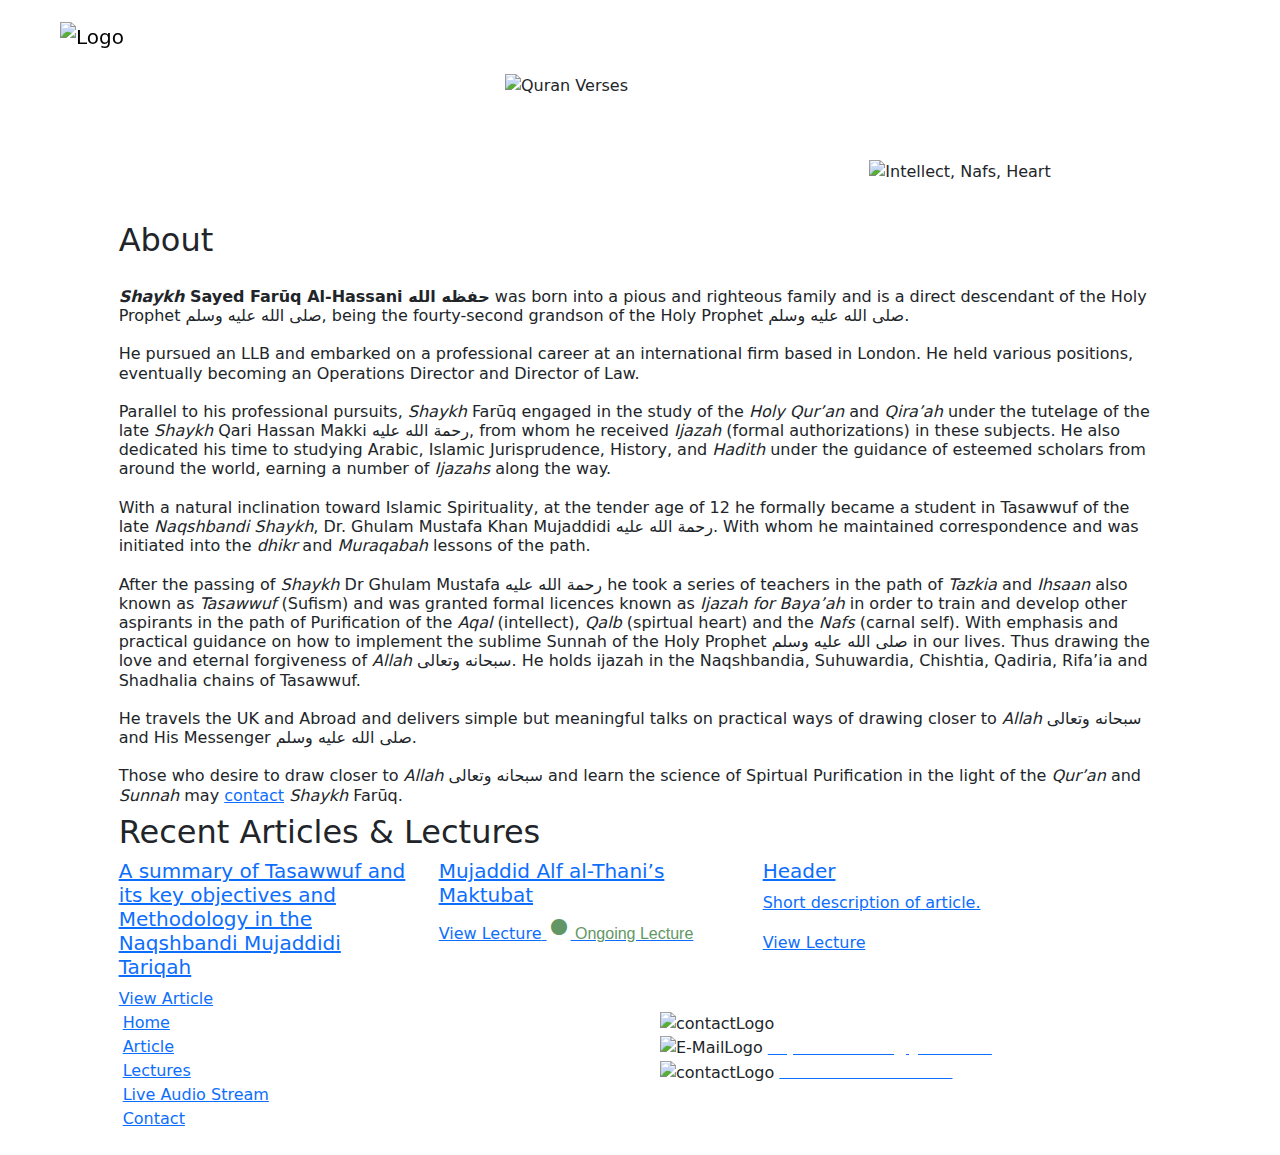
==== index.html @ ace927a0 "Update index.html" ====
<!DOCTYPE html>
<html>

<head>
    <title>Homepage - Tazkia-Iḥsān</title>

    <meta charset="UTF-8">
    <meta http-equiv="content-language" content="en">
    <meta type="description" content=""> <!--needs to be filled, after that fill in all subpages-->
    <meta type="Keywords" content="Tazkia-ihsan, majlis dhikr, Tazkia, jazb, waasul, Allah, surat of jazba, maqam, maqams of suluk, manazil,   suluk, purification of the heart, purification of the soul, Tasfia, islam, shaykh, sayed, shaykh sayed faruq al-hassani, islamic lectures, mujaddidAlfal-Thani’sMaktubat, maktub 287, maktub 62, nafs, qalb, aql, quran, sunnah, prophet muhammed, hadith, islamic articles, tasawwuf, Methodology in the naqshbandi tariqah, naqshbandi tariqah, general islamic talks, darul ihsan,  "> <!--needs to be filled-->
    <meta name="viewport" content="width=device-width, initial-scale=1, minimum-scale=1"> <!--Responsive-->

    <link rel="icon" href="Media/Logo.png" type="image/x-icon"> <!--icon-->
    <link rel="stylesheet" href="css/style.css">
    <link rel="stylesheet" href="css/index.css"> <!--CSS File-->

    <script src="js/index.js"></script> <!--JS File-->
    <!--Bootstrap CSS-->
    <link href="https://cdn.jsdelivr.net/npm/bootstrap@5.3.3/dist/css/bootstrap.min.css" rel="stylesheet"
        integrity="sha384-QWTKZyjpPEjISv5WaRU9OFeRpok6YctnYmDr5pNlyT2bRjXh0JMhjY6hW+ALEwIH" crossorigin="anonymous">

    <!--icons-->
    <link href="https://fonts.googleapis.com/icon?family=Material+Icons" rel="stylesheet">
    <link href='https://unpkg.com/css.gg@2.0.0/icons/css/home.css' rel='stylesheet'>
    <link href='https://unpkg.com/css.gg@2.0.0/icons/css/file-document.css' rel='stylesheet'>
    <link href='https://unpkg.com/css.gg@2.0.0/icons/css/tv.css' rel='stylesheet'>
    <link href='https://unpkg.com/css.gg@2.0.0/icons/css/phone.css' rel='stylesheet'>
    <link href='https://unpkg.com/css.gg@2.0.0/icons/css/album.css' rel='stylesheet'>
</head>

<body>
    <div class="wrapper">
        <!--Navbar-->
        <header>
            <nav class="navbar navbar-expand-lg Navig sticky-top">
                <div class="container-fluid">

                    <a class="navbar-brand d-flex align-items-center ms-md-5 ms-3" href="index.html">
                        <img src="Media/Logo.png" alt="Logo" class="Naviglogo">
                        <span class="fs-2 ms-2 NavHeader" style="color: white;">Tazkia-Iḥsān</span>
                    </a>

                    <button class="navbar-toggler" type="button" data-bs-toggle="collapse" data-bs-target="#navbarNav"
                        aria-controls="navbarNav" aria-expanded="false" aria-label="Toggle navigation">
                        <i class="material-icons" style="color: white;">dehaze</i>
                    </button>
                    <div class="collapse navbar-collapse justify-content-end me-5" id="navbarNav">
                        <ul class="navbar-nav">
                            <li class="nav-item">
                                <a class="nav-link active fs-5 text-white Navpages" href="index.html"> <i
                                        class="material-icons icon">home</i> Home</a>

                            </li>
                            <li class="nav-item">
                                <a class="nav-link fs-5 text-white Navpages" href="html/articles.html"><i
                                        class="material-icons icon">article</i> Articles</a>
                            </li>
                            <li class="nav-item">
                                <a class="nav-link fs-5 text-white Navpages" href="html/lectures.html"><i
                                        class="material-icons icon">school</i> Lectures</a>
                            </li>
                            <li class="nav-item">
                                <a class="nav-link fs-5 text-white Navpages" href="html/liveAudioStream.html"><i
                                        class="material-icons icon">mic</i> Live Audio Stream</a>
                            </li>
                        </ul>
                    </div>
                </div>
            </nav>
        </header>

        <!--Banner/Header-->


        <div class="main">
             <div class="container-fluid Banner">
               
                <div class="row">
                    <div class="col-xxl-1 col-xl-1 col-lg-1 col-0"></div>
                    <div class="col-xxl-5 col-xl-5 col-lg-5 col-sm-6 col-12 align-items-center">
                        <div class="ParentbannerImage d-flex justify-content-end">
                            <img src="Media/QuranverseOne.png" alt="Quran Verses" class="bannerImage">
                        </div>
                        <div class="ParentbannerText">
                            <h4 class="text-white text-break bannerText ms-3 ms-sm-0">
                                Successful indeed is the one who purifies their soul,<br>
                                and doomed is the one who corrupts it! <br> <span style="font-size: 0.6em;">[Surah
                                    Ash-Shams 91:9-10]</span>
                            </h4>
                        </div>
                    </div>
                    <div
                        class=" col-xxl-6 col-xl-6 col-lg-6 col-sm-6 col-12 d-flex align-items-center justify-content-center mt-5 mb-md-0 mb-5 me-sm-0 me-3">
                        <img src="Media/GreenCricle.png" alt="Intellect, Nafs, Heart" class="bannerImageTwo">
                    </div>
                </div>

                <div class="row" id="Arrow">
                    <div class="col-12 d-flex justify-content-center">
                        <a href="#Arrow">
                            <div class="arrow-container">
                                <div class="arrow arrow-second"></div>
                                <div class="arrow"></div>
                            </div>
                        </a>
                    </div>
                </div>
            </div>

            <!--About-->
            <div class="container-fluid" id="About">
                <div class="row">
                    <div class="col-xl-1 col-0"></div>
                    <div class="col-xl-10 col-12">
                        <h2 class="text-break aboutHeader">
                            About
                        </h2>
                    </div>
                    <div class="col-xl-1 col-0"></div>
                </div>
                <div class="row">
                    <div class="col-xl-1 col-0"></div>
                    <div class="col-xl-10 col-12">
                        <h6 class="text-break aboutInformation">
                            <br>
                            <b> <i>Shaykh</i> Sayed Farūq Al-Hassani حفظه الله</b> was born into a pious and righteous
                            family and is a direct descendant of the Holy Prophet صلى الله عليه وسلم, being the
                            fourty-second grandson of the Holy Prophet صلى الله عليه وسلم. <br> <br>

                            He pursued an LLB and embarked on a professional career at an international firm based in
                            London. He held various positions, eventually becoming an Operations Director and Director
                            of Law. <br> <br>

                            Parallel to his professional pursuits, <i>Shaykh</i> Farūq engaged in the study of the
                            <i>Holy Qur’an</i> and <i>Qira’ah</i> under the tutelage of the late <i>Shaykh</i> Qari
                            Hassan Makki رحمة الله عليه, from whom he received <i>Ijazah</i> (formal authorizations) in
                            these subjects. He also dedicated his time to studying Arabic, Islamic Jurisprudence,
                            History, and <i>Hadith</i> under the guidance of esteemed scholars from around the world,
                            earning a number of <i>Ijazahs</i> along the way. <br> <br>

                            With a natural inclination toward Islamic Spirituality, at the tender age of 12 he formally
                            became a student in Tasawwuf of the late <i>Naqshbandi Shaykh</i>, Dr. Ghulam Mustafa Khan
                            Mujaddidi رحمة الله عليه. With whom he maintained correspondence and was initiated into the
                            <i>dhikr</i> and <i>Muraqabah</i> lessons of the path. <br> <br>

                            After the passing of <i>Shaykh</i> Dr Ghulam Mustafa رحمة الله عليه he took a series of
                            teachers in the path of <i>Tazkia</i> and <i>Ihsaan</i> also known as <i>Tasawwuf</i>
                            (Sufism) and was granted formal licences known as <i>Ijazah for Baya’ah</i> in order to
                            train and develop other aspirants in the path of Purification of the <i>Aqal</i>
                            (intellect), <i>Qalb</i> (spirtual heart) and the <i>Nafs</i> (carnal self). With emphasis
                            and practical guidance on how to implement the sublime Sunnah of the Holy Prophet صلى الله
                            عليه وسلم in our lives. Thus drawing the love and eternal forgiveness of <i>Allah</i> سبحانه
                            وتعالى.
                            He holds ijazah in the Naqshbandia, Suhuwardia, Chishtia, Qadiria, Rifa’ia and Shadhalia
                            chains of Tasawwuf. <br> <br>

                            He travels the UK and Abroad and delivers simple but meaningful talks on practical ways of
                            drawing closer to <i>Allah</i> سبحانه وتعالى and His Messenger صلى الله عليه وسلم. <br> <br>

                            Those who desire to draw closer to <i>Allah</i> سبحانه وتعالى and learn the science of
                            Spirtual Purification in the light of the <i>Qur’an</i> and <i>Sunnah</i> may <a
                                href="contact.html">contact</a> <i>Shaykh</i> Farūq. <br>
                        </h6>
                    </div>
                    <div class="col-xl-1 col-0"></div>
                </div>
            </div>

            <!--Recent Articles & Lectures-->
            <div class="container-fluid recentArticlesSection">
                <div class="row">
                    <div class="col-xl-1 col-0"></div>
                    <div class="col-xl-10 col-12">
                        <h2 class="text-break recentArticlesHeader">
                            Recent Articles & Lectures
                        </h2>
                    </div>
                    <div class="col-xl-1 col-0"></div>
                </div>
                <!--
            - Description missing!!!
            -->
                <div class="row">
                    <div class="col-xl-1 col-0"></div>
                    <!--First Card-->
                    <div
                        class="col-xl-3 col-lg-4 col-sm-6 col-12 d-flex justify-content-lg-start justify-content-center">
                        <a href="html/tasawwuf.html" class="cardLink">
                            <div class="recentArticle">

                                <div class="cardImage d-flex align-items-start">
                                </div>
                                <div class="cardInfo">
                                    <h5 class="text-break carddescription">A summary of Tasawwuf and its key objectives
                                        and Methodology in the Naqshbandi Mujaddidi Tariqah</h5>
                                </div>
                                <div class="cardCTA">
                                    <span class="cardButton">View Article</span>
                                </div>
                            </div>
                        </a>
                    </div>

                    <!--Second Card-->
                    <div
                        class="col-xl-3 col-lg-4  col-sm-6 col-12 d-flex justify-content-lg-start justify-content-center ">
                        <a href="html/mujaddidAlfal-Thani’sMaktubat.html" class="cardLinkSecond">
                            <div class="recentArticleSecond">
                                <div class="cardImageSecond d-flex align-items-start">
                                </div>
                                <div class="cardInfoSecond">
                                    <h5 class="text-break carddescription">Mujaddid Alf al-Thani’s Maktubat</h5>
                                </div>
                                <div class="cardCTASecond">
                                    <span class="cardButton">View Lecture</span>
                                    <span class="text-break cardText" style="font-family: arial; color: #629765;"> <i
                                            class="material-icons iconCard"
                                            style="color: #629765 ;">fiber_manual_record</i> Ongoing Lecture</span>

                                </div>
                            </div>
                        </a>
                    </div>

                    <!--Third Card, enable by changing display in css-->
                    <div
                        class="col-xl-3 col-lg-4 col-sm-6 col-12 d-flex justify-content-lg-start justify-content-center">
                        <a href="" class="cardLinkThird">
                            <div class="recentArticleThird ms-3 me-3 ms-xl-1 me-xl-1">
                                <div class="cardImageThird d-flex align-items-start">
                                    <h5 class="text-break cardHeaderThird">Header</h5>
                                </div>
                                <div class="cardInfoThird">
                                    <p class="text-break carddescriptionThird">Short description of article.</p>
                                </div>
                                <div class="cardCTAThird">
                                    <span class="cardButtonThird">View Lecture</span>
                                </div>
                            </div>
                        </a>
                    </div>
                    <div class="col-xl-2 col-0"></div>
                </div>
            </div>

            <!--Daily Hadiths-->
            <div class="container-fluid dailyHadithsSection" id="dailyHadithsSection">
            </div>
        </div>

        <!--Footer-->
        <footer>
            <div class="container-fluid Footer">
                <div class="row d-flex justify-content-center justify-content-sm-start text-center text-sm-start">
                    <div class="col-xl-1 col-0"></div>
                    <div class="col-xl-5 col-lg-5 col-sm-4 col-12 ms-3 ms-xl-1">
                        <a href="index.html" class="NavLinkFooter d-inline">
                            <h6 class="d-inline">Home</h6>
                        </a> <br>
                        <a href="html/articles.html" class="NavLinkFooter d-inline">
                            <h6 class="d-inline">Article</h6>
                        </a> <br>
                        <a href="html/lectures.html" class="NavLinkFooter d-inline">
                            <h6 class="d-inline">Lectures</h6>
                        </a> <br>
                        <a href="html/liveAudioStream.html" class="NavLinkFooter d-inline">
                            <h6 class="d-inline">Live Audio Stream</h6>
                        </a> <br>
                        <a href="html/contact.html" class="NavLinkFooter d-inline">
                            <h6 class="d-inline">Contact</h6>
                        </a> <br>
                    </div>
                    <div class="col-xl-5 col-lg-6 col-sm-7 col-12 ms-3 ms-xl-1">
                        <div class="contactFooterDiv">
                            <img src="Media/WhatsApp.webp" alt="contactLogo" class="whatsAppLogo">
                            <h6 class="d-inline text-white">+44 7719 352737</h6> <br>
                            <img src="Media/gmailLogo.png" alt="E-MailLogo" class="gmailLogo"> <a
                                href="mailto:sayedalhasaani@gmail.com" target="_blank" class="contactFooter">
                                <h6 class="d-inline text-white">sayedalhasaani@gmail.com</h6>
                            </a> <br>
                            <img src="Media/mixlr.png" alt="contactLogo" class="mixlrLogo"> <a
                                href="https://darul-ihsan.mixlr.com/" target="_blank" class="contactFooter">
                                <h6 class="d-inline text-white">darul-ihsan.mixlr.com</h6>
                            </a>
                        </div>
                    </div>
                </div>
                <div class="row">
                    <div class="col-12 d-flex justify-content-center">
                        <span class="text-white copyright">Copyright © 2024 tazkia-ihsan.org</span>
                    </div>
                </div>
            </div>
        </footer>

    </div>













    <!--Bootstrap JS-->
    <script src="https://cdn.jsdelivr.net/npm/bootstrap@5.3.3/dist/js/bootstrap.bundle.min.js"
        integrity="sha384-YvpcrYf0tY3lHB60NNkmXc5s9fDVZLESaAA55NDzOxhy9GkcIdslK1eN7N6jIeHz"
        crossorigin="anonymous"></script>

</body>

</html>
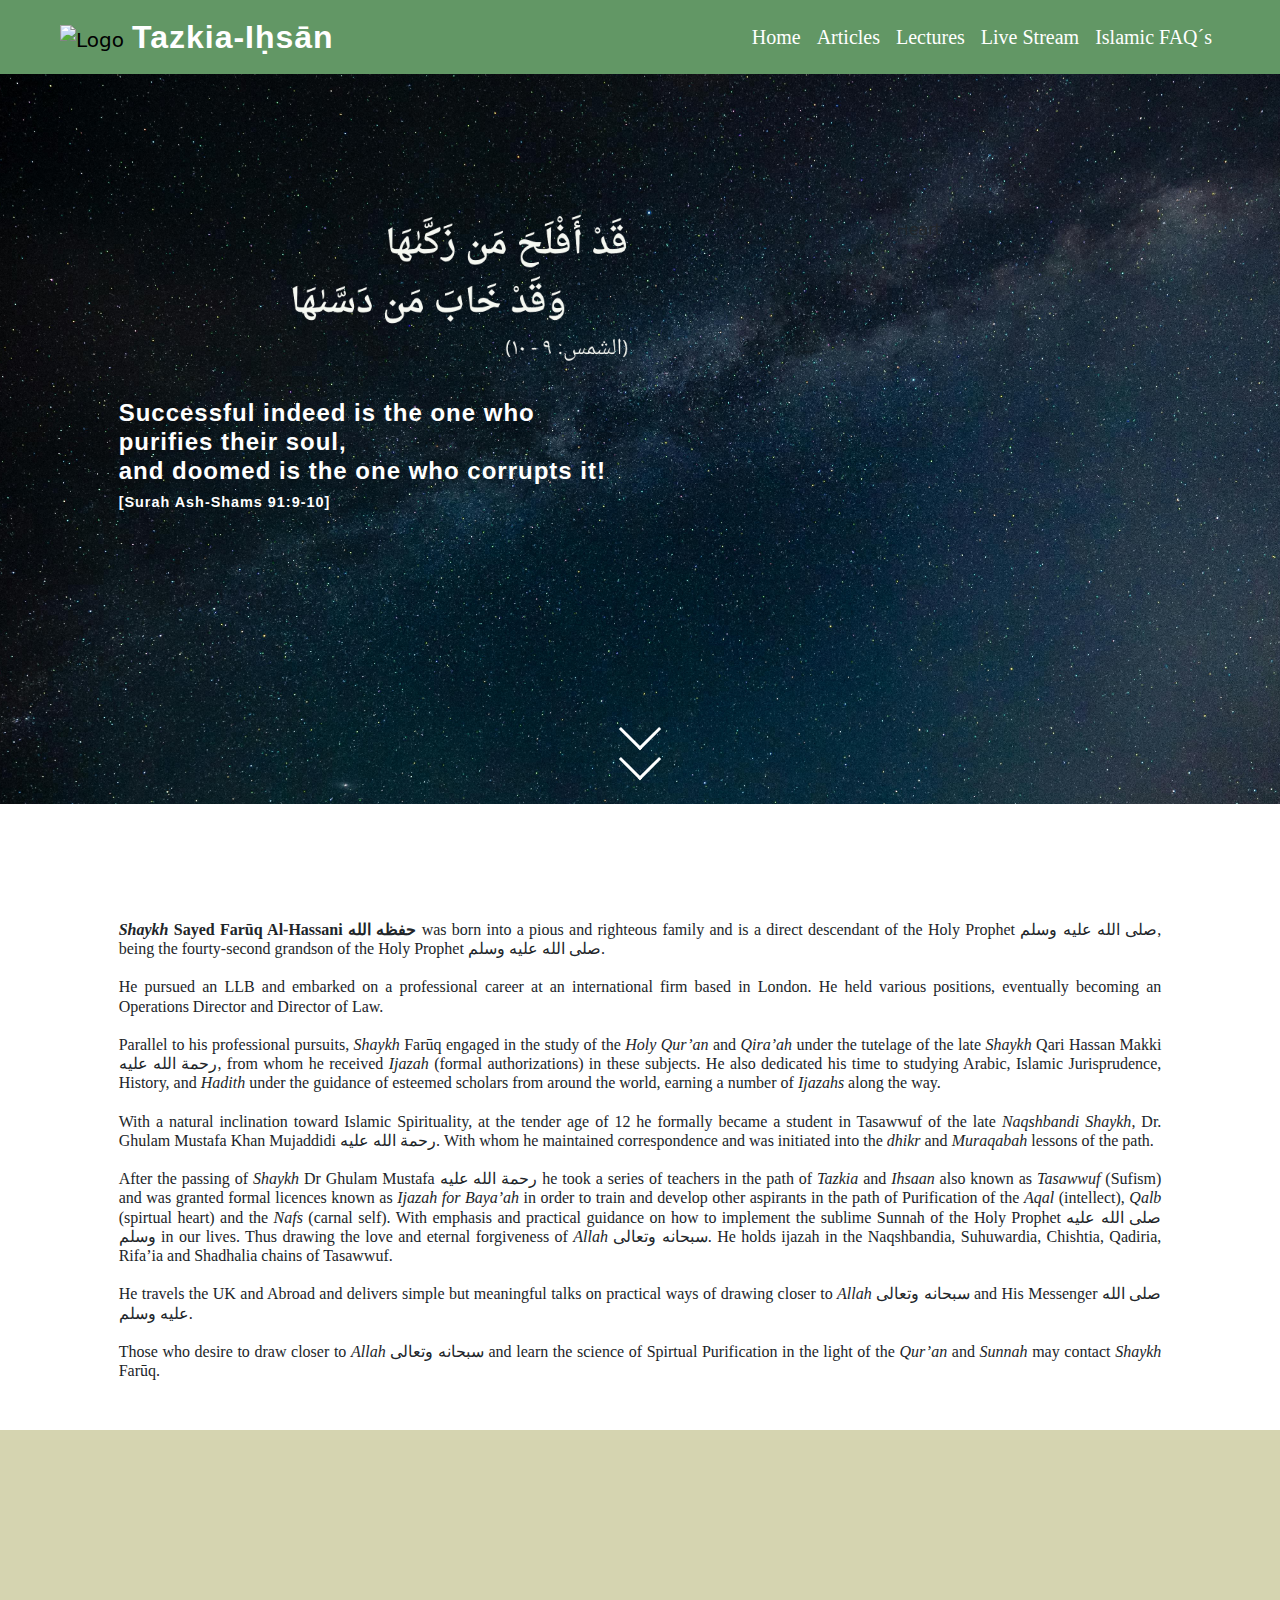
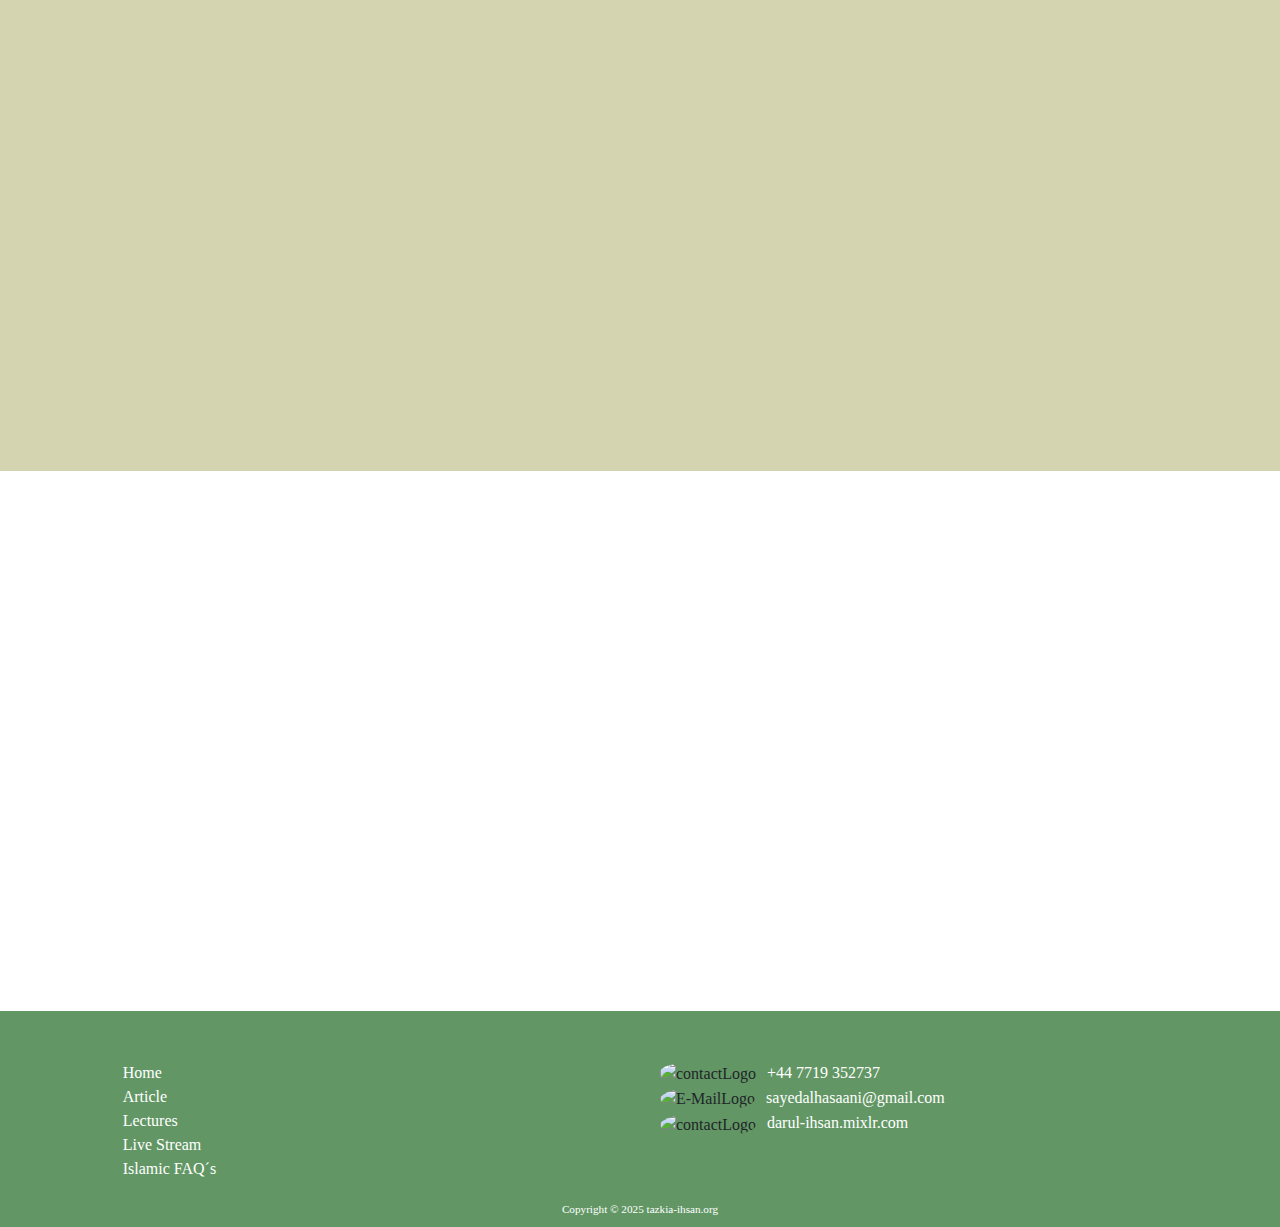
==== commit 60c3218f: "Update index.html" ====
--- a/index.html
+++ b/index.html
@@ -14,7 +14,6 @@
     <link rel="stylesheet" href="css/style.css">
     <link rel="stylesheet" href="css/index.css"> <!--CSS File-->
 
-    <script src="js/index.js"></script> <!--JS File-->
     <!--Bootstrap CSS-->
     <link href="https://cdn.jsdelivr.net/npm/bootstrap@5.3.3/dist/css/bootstrap.min.css" rel="stylesheet"
         integrity="sha384-QWTKZyjpPEjISv5WaRU9OFeRpok6YctnYmDr5pNlyT2bRjXh0JMhjY6hW+ALEwIH" crossorigin="anonymous">
@@ -61,7 +60,11 @@
                             </li>
                             <li class="nav-item">
                                 <a class="nav-link fs-5 text-white Navpages" href="html/liveAudioStream.html"><i
-                                        class="material-icons icon">mic</i> Live Audio Stream</a>
+                                        class="material-icons icon">mic</i> Live Stream</a>
+                            </li>
+                            <li class="nav-item">
+                                <a class="nav-link fs-5 text-white Navpages" href="html/faqs.html"><i
+                                        class="material-icons icon">live_help</i> Islamic FAQ´s</a>
                             </li>
                         </ul>
                     </div>
@@ -69,12 +72,10 @@
             </nav>
         </header>
 
-        <!--Banner/Header-->
-
-
+  
         <div class="main">
+                  <!--Banner/Header-->
              <div class="container-fluid Banner">
-               
                 <div class="row">
                     <div class="col-xxl-1 col-xl-1 col-lg-1 col-0"></div>
                     <div class="col-xxl-5 col-xl-5 col-lg-5 col-sm-6 col-12 align-items-center">
@@ -158,13 +159,14 @@
                             drawing closer to <i>Allah</i> سبحانه وتعالى and His Messenger صلى الله عليه وسلم. <br> <br>
 
                             Those who desire to draw closer to <i>Allah</i> سبحانه وتعالى and learn the science of
-                            Spirtual Purification in the light of the <i>Qur’an</i> and <i>Sunnah</i> may <a
-                                href="contact.html">contact</a> <i>Shaykh</i> Farūq. <br>
+                            Spirtual Purification in the light of the <i>Qur’an</i> and <i>Sunnah</i> may <span
+                             data-bs-toggle="modal" data-bs-target="#contactModal" class="contactbtn">contact</span> <i>Shaykh</i> Farūq. <br>
                         </h6>
                     </div>
                     <div class="col-xl-1 col-0"></div>
                 </div>
             </div>
+
 
             <!--Recent Articles & Lectures-->
             <div class="container-fluid recentArticlesSection">
@@ -177,14 +179,12 @@
                     </div>
                     <div class="col-xl-1 col-0"></div>
                 </div>
-                <!--
-            - Description missing!!!
-            -->
+
                 <div class="row">
                     <div class="col-xl-1 col-0"></div>
                     <!--First Card-->
                     <div
-                        class="col-xl-3 col-lg-4 col-sm-6 col-12 d-flex justify-content-lg-start justify-content-center">
+                        class="col-xl-3 col-lg-4 col-sm-6 col-12 d-flex justify-content-xxl-center justify-content-lg-start justify-content-center">
                         <a href="html/tasawwuf.html" class="cardLink">
                             <div class="recentArticle">
 
@@ -203,43 +203,37 @@
 
                     <!--Second Card-->
                     <div
-                        class="col-xl-3 col-lg-4  col-sm-6 col-12 d-flex justify-content-lg-start justify-content-center ">
-                        <a href="html/mujaddidAlfal-Thani’sMaktubat.html" class="cardLinkSecond">
+                        class="col-xl-3 col-lg-4  col-sm-6 col-12 d-flex justify-content-xxl-center justify-content-lg-start justify-content-center ">
+                        <a href="html/lectures/lecture1.html" class="cardLinkSecond">
                             <div class="recentArticleSecond">
                                 <div class="cardImageSecond d-flex align-items-start">
                                 </div>
-                                <div class="cardInfoSecond">
+                                <div class="cardInfo">
                                     <h5 class="text-break carddescription">Mujaddid Alf al-Thani’s Maktubat</h5>
                                 </div>
                                 <div class="cardCTASecond">
                                     <span class="cardButton">View Lecture</span>
-                                    <span class="text-break cardText" style="font-family: arial; color: #629765;"> <i
-                                            class="material-icons iconCard"
-                                            style="color: #629765 ;">fiber_manual_record</i> Ongoing Lecture</span>
-
                                 </div>
                             </div>
                         </a>
                     </div>
 
                     <!--Third Card, enable by changing display in css-->
-                    <div
-                        class="col-xl-3 col-lg-4 col-sm-6 col-12 d-flex justify-content-lg-start justify-content-center">
-                        <a href="" class="cardLinkThird">
+                    <div class="col-xl-3 col-lg-4 col-sm-6 col-12 d-flex justify-content-xxl-center justify-content-lg-start justify-content-center">
+                        <a href="html/lectures/lecture4.html" class="cardLinkThird">
                             <div class="recentArticleThird ms-3 me-3 ms-xl-1 me-xl-1">
                                 <div class="cardImageThird d-flex align-items-start">
-                                    <h5 class="text-break cardHeaderThird">Header</h5>
-                                </div>
-                                <div class="cardInfoThird">
-                                    <p class="text-break carddescriptionThird">Short description of article.</p>
+                                </div>
+                                <div class="cardInfo">
+                                    <h5 class="text-break carddescription">In the Company of the Prophet ﷺ</h5>
                                 </div>
                                 <div class="cardCTAThird">
-                                    <span class="cardButtonThird">View Lecture</span>
+                                    <span class="cardButton">View Lecture</span>
                                 </div>
                             </div>
                         </a>
                     </div>
-                    <div class="col-xl-2 col-0"></div>
+                    <div class="col-xl-1 col-0"></div>
                 </div>
             </div>
 
@@ -264,10 +258,10 @@
                             <h6 class="d-inline">Lectures</h6>
                         </a> <br>
                         <a href="html/liveAudioStream.html" class="NavLinkFooter d-inline">
-                            <h6 class="d-inline">Live Audio Stream</h6>
-                        </a> <br>
-                        <a href="html/contact.html" class="NavLinkFooter d-inline">
-                            <h6 class="d-inline">Contact</h6>
+                            <h6 class="d-inline">Live Stream</h6>
+                        </a> <br>
+                        <a href="faqs.html" class="NavLinkFooter d-inline">
+                            <h6 class="d-inline">Islamic FAQ´s</h6>
                         </a> <br>
                     </div>
                     <div class="col-xl-5 col-lg-6 col-sm-7 col-12 ms-3 ms-xl-1">
@@ -287,14 +281,76 @@
                 </div>
                 <div class="row">
                     <div class="col-12 d-flex justify-content-center">
-                        <span class="text-white copyright">Copyright © 2024 tazkia-ihsan.org</span>
+                        <span class="text-white copyright">Copyright © 2025 tazkia-ihsan.org</span>
                     </div>
                 </div>
             </div>
         </footer>
-
+  
     </div>
 
+  <!-- Modal -->
+  <div class="modal modal-lg fade" id="contactModal" tabindex="-1" aria-labelledby="exampleModalLabel" aria-hidden="true">
+    <div class="modal-dialog modal-dialog-centered modal-dialog-scrollable">
+      <div class="modal-content">
+        <div class="modal-header">
+          <h1 class="modal-title fs-5" id="contactModalLabel">Contact Form for Spiritual Purification</h1>
+          <button type="button" class="btn-close" data-bs-dismiss="modal" aria-label="Close"></button>
+        </div>
+        <div class="modal-body">
+            <p>Those who desire to draw closer to Allah and learn the science of Spirtual Purification in the light of the Qur’an and Sunnah may fill this form and submit it by clicking the button below. Shaykh Sayed Farūq Al-Hassani will then recieve it and make contact with you. </p>
+            <form action="https://docs.google.com/forms/d/e/1FAIpQLSdDvXEA8s3xJw7LNyAI9uU9aSM76CWPhUtc4x9xcHS4R8Divw/formResponse" method="Post" target="_blank">
+                <div class="form-row">
+                   <div class="input-data">
+                      <input type="text" required id="name" name="entry.299429215">
+                      <div class="underline"></div>
+                      <label for="name">Full Name</label>
+                   </div>
+                </div>
+                <div class="form-row">
+                <div class="input-data">
+                    <input type="text" required id="age" name="entry.868817949">
+                    <div class="underline"></div>
+                    <label for="age">Age</label>
+                 </div>
+                </div>
+                <div class="form-row">
+                   <div class="input-data">
+                      <input type="text" required id="location" name="entry.1040137929">
+                      <div class="underline"></div>
+                      <label for="location">Location (City & Country)</label>
+                   </div>
+                   </div>
+                   <div class="form-row">
+                   <div class="input-data">
+                      <input type="text" required id="number" name="entry.1114962209">
+                      <div class="underline"></div>
+                      <label for="number">Mobile Number</label>
+                   </div>
+                </div>
+                   <div class="form-row">
+                   <div class="input-data">
+                    <input type="text" required id="email" name="entry.42559055">
+                    <div class="underline"></div>
+                    <label for="email">E-Mail Adress</label>
+                 </div>
+                </div>
+                <div class="form-row">
+                <div class="input-data textarea">
+                   <textarea rows="8" cols="80" required id="textarea" name="entry.1669419222"></textarea>
+                   <div class="underline"></div>
+                   <label for="textarea">How did you come across?</label>
+                   </div>
+                </div>
+                <div class="form-row">
+                    <input type="submit" value="submit" class="btn submitbtn" style="background-color: #629765; color: white;">
+                </div>
+
+             </form>
+        </div>
+      </div>
+    </div>
+  </div>
 
 
 
@@ -311,7 +367,10 @@
     <script src="https://cdn.jsdelivr.net/npm/bootstrap@5.3.3/dist/js/bootstrap.bundle.min.js"
         integrity="sha384-YvpcrYf0tY3lHB60NNkmXc5s9fDVZLESaAA55NDzOxhy9GkcIdslK1eN7N6jIeHz"
         crossorigin="anonymous"></script>
-
+    
+    <!--JS Files-->
+        <script src="js/script.js"></script>
+        <script src="js/index.js"></script> 
 </body>
 
 </html>
--- a/css/style.css
+++ b/css/style.css
@@ -0,0 +1,189 @@
+Body {
+    margin: 0;
+    padding: 0;
+    overflow-x: hidden;
+}
+
+/* Navbar */
+.NavHeader {
+    font-family: Arial;
+    font-weight: bold;
+    letter-spacing: 1px;
+}
+
+.Navpages {
+    font-family: georgia;
+}
+
+.Naviglogo {
+    max-width: 80px;
+    max-height: 80px;
+    padding-top: 5px;
+}
+
+.Navig {
+    background-color: #629765;
+}
+
+/* NavHover */
+.Navpages {
+    text-decoration: none;
+    color: white;
+    display: inline-block;
+    position: relative;
+}
+
+.Navpages:after {
+    content: '';
+    position: absolute;
+    width: 100%;
+    transform: scaleX(0);
+    height: 2px;
+    bottom: 0;
+    left: 0;
+    transform-origin: bottom right;
+    background-color: #d5d4b0;
+    transition: transform 0.45s ease-out;
+}
+
+.Navpages:hover:after {
+    transform: scaleX(1);
+    transform-origin: bottom left;
+}
+
+/* Responsive NavHover */
+@media screen and (max-width: 991px) {
+    .Navpages:after {
+        content: '';
+        position: absolute;
+        width: 11%;
+        transform: scaleX(0);
+        height: 2px;
+        bottom: 0;
+        left: 0;
+        transform-origin: bottom right;
+        background-color: #d5d4b0;
+        transition: transform 0.45s ease-out;
+    }
+
+}
+
+@media screen and (max-width: 767px) {
+    .Navpages:after {
+        content: '';
+        position: absolute;
+        width: 18%;
+        transform: scaleX(0);
+        height: 2px;
+        bottom: 0;
+        left: 0;
+        transform-origin: bottom right;
+        background-color: #d5d4b0;
+        transition: transform 0.45s ease-out;
+    }
+
+}
+
+@media screen and (max-width: 575px) {
+    .Navpages:after {
+        content: '';
+        position: absolute;
+        width: 20%;
+        transform: scaleX(0);
+        height: 2px;
+        bottom: 0;
+        left: 0;
+        transform-origin: bottom right;
+        background-color: #d5d4b0;
+        transition: transform 0.45s ease-out;
+    }
+
+}
+
+/* Icons */
+.nav-item .nav-link .icon {
+    display: none;
+    /* Hide icons by default */
+    position: relative;
+    top: 4px;
+}
+
+@media (max-width: 991.98px) {
+    .nav-item .nav-link .icon {
+        display: inline-block;
+        /* Show icons on screens smaller than 992px */
+    }
+}
+
+
+/* Footer */
+
+.Footer {
+    background-color: #629765;
+    padding-top: 50px;
+    padding-bottom: 10px;
+
+    font-family: georgia;
+}
+
+.NavLinkFooter {
+    color: white;
+    text-decoration: none;
+    transition: 0.7s;
+}
+
+.NavLinkFooter:hover {
+    color: #d5d4b0;
+    opacity: 0.8;
+}
+
+.whatsAppLogo {
+    margin-right: 7px;
+    height: 20px;
+    width: 20px;
+    border-radius: 40%;
+}
+
+
+.mixlrLogo,
+.gmailLogo {
+    margin-right: 7px;
+    height: 20px;
+    width: 20px;
+    border-radius: 50%;
+
+}
+
+.contactFooter {
+    color: white;
+    text-decoration: none;
+    transition: 0.7s;
+}
+
+.contactFooter:hover {
+    text-decoration: underline;
+    opacity: 0.8;
+}
+
+.copyright {
+    font-size: 0.7em;
+    margin-top: 20px;
+}
+
+@media screen and (max-width: 575px) {
+
+    .contactFooterDiv {
+        margin-top: 30px;
+    }
+}
+
+/*Wrapper*/
+.wrapper {
+    display: flex;
+    flex-direction: column;
+    height: 100vh;
+}
+
+main {
+    flex: 1;
+}--- a/css/index.css
+++ b/css/index.css
@@ -0,0 +1,637 @@
+/* Banner/Header */
+.Banner {
+  background-position: center;
+  background-repeat: no-repeat;
+  background-size: cover;
+  background-image: url(../Media/p3.jpg);
+}
+
+.bannerText {
+  font-family: Arial;
+  font-weight: bold;
+  letter-spacing: 1px;
+  margin-top: -75px;
+  margin-bottom: 200px;
+}
+
+.bannerImage {
+  width: 400px;
+  height: 400px;
+}
+
+.bannerImageTwo {
+  width: 400px;
+  height: 400px;
+  border-radius: 50%;
+  opacity: 0.95;
+}
+
+/* Banner/Header Scroll-Down */
+.arrow-container {
+  position: relative;
+  left: 50%;
+  margin-bottom: 30px;
+  transform: translateX(-50%);
+}
+
+.arrow {
+  width: 30px;
+  height: 30px;
+  border-right: 3px solid white;
+  border-bottom: 3px solid white;
+  transform: rotate(45deg);
+  animation: arrow-move 1.5s infinite;
+  -webkit-animation: arrow-move 1.5s infinite;
+  -o-animation: arrow-move 1.5s infinite;
+  -moz-animation: arrow-move 1.5s infinite;
+}
+
+.arrow-second {
+  animation-delay: 0.5s;
+}
+
+@keyframes arrow-move {
+  0% {
+    opacity: 0;
+    transform: translateY(-10px) rotate(45deg);
+  }
+
+  50% {
+    opacity: 1;
+    transform: translateY(0) rotate(45deg);
+  }
+
+  100% {
+    opacity: 0;
+    transform: translateY(10px) rotate(45deg);
+  }
+}
+
+/* Banner/Header Animation */
+
+.bannerText {
+  animation: fadeInLeft 2s both;
+}
+
+
+@keyframes fadeInLeft {
+  0% {
+    opacity: 0;
+    transform: translateX(-90px);
+  }
+
+  100% {
+    opacity: 1;
+    transform: translateX(0);
+  }
+}
+
+@keyframes fadeInRight {
+  0% {
+    opacity: 0;
+    transform: translateX(90px);
+  }
+
+  100% {
+    opacity: 1;
+    transform: translateX(0);
+  }
+}
+
+.bannerImage {
+  animation: fadeInRight 2s both;
+}
+
+
+
+
+
+/* Banner/Header Responsive */
+
+@media screen and (max-width: 991px) {
+
+  .bannerText {
+    font-family: arial;
+    font-weight: bold;
+    letter-spacing: 1px;
+    margin-top: -75px;
+    margin-bottom: 200px;
+  }
+
+  .bannerImage {
+    width: 350px;
+    height: 350px;
+  }
+
+  .bannerImageTwo {
+    width: 350px;
+    height: 350px;
+    border-radius: 50%;
+
+  }
+}
+
+@media screen and (max-width: 767px) {
+  .bannerText {
+    font-family: arial;
+    font-weight: bold;
+    letter-spacing: 1px;
+    font-size: .95em;
+    margin-top: -75px;
+    margin-bottom: 100px;
+  }
+
+  .bannerImage {
+    width: 300px;
+    height: 300px;
+    margin-top: 40px;
+  }
+
+  .bannerImageTwo {
+    width: 300px;
+    height: 300px;
+    border-radius: 50%;
+
+  }
+}
+
+
+
+
+@media screen and (max-width: 670px) {
+  .bannerText {
+    font-family: arial;
+    font-weight: bold;
+    letter-spacing: 1px;
+    font-size: .9em;
+    margin-top: -75px;
+    margin-bottom: 100px;
+  }
+
+  .bannerImage {
+    width: 250px;
+    height: 250px;
+    margin-top: 40px;
+  }
+
+  .bannerImageTwo {
+    width: 250px;
+    height: 250px;
+    border-radius: 50%;
+
+  }
+}
+
+
+
+@media screen and (max-width: 575px) {
+  .bannerText {
+    font-family: arial;
+    font-weight: bold;
+    letter-spacing: 1px;
+    font-size: 1.5em;
+    margin-top: -75px;
+    margin-bottom: 0;
+  }
+
+  .bannerImage {
+    width: 350px;
+    height: 350px;
+    margin-top: -40px;
+  }
+
+  .bannerImageTwo {
+    width: 350px;
+    height: 350px;
+    border-radius: 50%;
+
+
+  }
+
+}
+
+/* About */
+.aboutHeader {
+  font-family: arial;
+  font-weight: bold;
+  letter-spacing: 1px;
+  margin-top: 50px;
+  border-left: 10px solid #629765;
+  padding-left: 5px;
+
+  opacity: 0;
+  transition: opacity 1s ease-in-out, transform 1s ease-in-out;
+
+}
+
+.aboutInformation {
+  font-family: georgia;
+  font-style: normal;
+  margin-bottom: 50px;
+  text-align: justify;
+}
+
+
+/* About Animation */
+
+.fade-in {
+  opacity: 1 !important;
+  transform: translateY(0) !important;
+}
+
+
+@media screen and (max-width: 575px) {
+  .aboutHeader {
+    opacity: 0;
+    transition: opacity 1.5s ease-in-out, transform 1.5s ease-in-out;
+  }
+}
+
+/* Recent Articles & Lectures */
+
+.recentArticlesSection {
+  background-color: #d5d4b0;
+  padding-top: 50px;
+  padding-bottom: 50px;
+}
+
+.recentArticlesHeader {
+  font-family: arial;
+  font-weight: bold;
+  letter-spacing: 1px;
+  border-left: 10px solid #629765;
+  padding-left: 5px;
+  opacity: 0;
+  transition: opacity 1s ease-in-out, transform 1s ease-in-out;
+}
+
+/* Cards First*/
+
+.recentArticle {
+  margin-top: 20px;
+  width: 300px;
+  outline: none;
+  background-color: white;
+  font-family: georgia;
+  box-shadow: rgba(0, 0, 0, 0.1) 0px 20px 25px -5px, rgba(0, 0, 0, 0.04) 0px 10px 10px -5px;
+  overflow: hidden;
+
+  opacity: 0;
+  transform: translateY(50px);
+  /* Start position */
+  transition: opacity 1s ease-in-out, transform 1s ease-in-out, box-shadow 0.5s;
+}
+
+
+
+
+.cardImage {
+  background-position: center;
+  background-repeat: no-repeat;
+  background-size: cover;
+  background-image: url(../Media/Mihrab.jpg);
+  width: 100%;
+  height: 315px;
+  transition: 0.5s;
+}
+
+.cardLink {
+  text-decoration: none;
+}
+
+.carddescription {
+  margin-top: 10px;
+  padding-left: 10px;
+  padding-right: 10px;
+  padding-bottom: 10px;
+  color: black;
+}
+
+
+.cardButton {
+  padding-left: 5px;
+  padding-right: 5px;
+  color: #629765;
+  transition: 1s;
+}
+
+.cardButton:hover {
+  text-decoration: underline;
+  color: #456f48;
+}
+
+.cardInfo {
+  height: 125px;
+}
+
+/* Card Second */
+
+.recentArticleSecond {
+  margin-top: 20px;
+  width: 300px;
+  outline: none;
+  background-color: white;
+  font-family: georgia;
+  font-style: normal;
+  box-shadow: rgba(0, 0, 0, 0.1) 0px 20px 25px -5px, rgba(0, 0, 0, 0.04) 0px 10px 10px -5px;
+  overflow: hidden;
+
+
+  opacity: 0;
+  transform: translateY(100px);
+  transition: opacity 1s ease-in-out, transform 1s ease-in-out, box-shadow 0.5s;
+}
+
+
+
+.cardImageSecond {
+  background-position: center;
+  background-repeat: no-repeat;
+  background-size: cover;
+  background-image: url(../Media/MihrabTwo.jpg);
+  width: 100%;
+  height: 315px;
+  transition: 0.5s;
+}
+
+
+.cardLinkSecond {
+  text-decoration: none;
+}
+
+.cardInfoSecond {
+  height: 118px;
+}
+
+.iconCard {
+  position: relative;
+  top: 6px;
+  margin-left: 20px;
+}
+
+/* Card Third */
+
+.recentArticleThird {
+  margin-top: 20px;
+  width: 300px;
+  outline: none;
+  background-color: white;
+  font-family: georgia;
+  box-shadow: rgba(0, 0, 0, 0.1) 0px 20px 25px -5px, rgba(0, 0, 0, 0.04) 0px 10px 10px -5px;
+  overflow: hidden;
+
+  opacity: 0;
+  transform: translateY(150px);
+  transition: opacity 1s ease-in-out, transform 1s ease-in-out, box-shadow 0.5s;
+
+  display: none;
+  /* Enable Here */
+}
+
+
+
+.cardImageThird {
+  background-position: center;
+  background-repeat: no-repeat;
+  background-size: cover;
+  background-image: url(../Media/.jpg);
+  /* Here Add Image */
+  width: 100%;
+  height: 315px;
+  transition: 0.5s;
+}
+
+
+
+.cardHeaderThird {
+  background-color: rgba(0, 0, 0, 0.5);
+  width: 100%;
+  height: 100px;
+  padding-top: 10px;
+  padding-left: 10px;
+  padding-right: 10px;
+  padding-bottom: 5px;
+  margin: 0;
+  color: white;
+  font-family: Arial;
+}
+
+.cardLinkThird {
+  text-decoration: none;
+}
+
+.carddescriptionThird {
+  margin-top: 10px;
+  padding-left: 10px;
+  padding-right: 10px;
+  padding-bottom: 10px;
+  color: black;
+}
+
+
+.cardButtonThird {
+  margin-top: 30px;
+  padding-left: 5px;
+  padding-right: 5px;
+  color: #629765;
+  transition: 1s;
+}
+
+.cardButtonThird:hover {
+  text-decoration: underline;
+  color: #456f48;
+}
+
+.cardInfoThird {
+  height: 225px;
+}
+
+
+/* Recent Articles & Lectures Animation */
+
+@keyframes fadeInUp {
+  from {
+    opacity: 0;
+    transform: translateY(50px);
+  }
+
+  to {
+    opacity: 1;
+    transform: translateY(0);
+  }
+}
+
+@keyframes fadeInUpSecond {
+  from {
+    opacity: 0;
+    transform: translateY(100px);
+  }
+
+  to {
+    opacity: 1;
+    transform: translateY(0);
+  }
+}
+
+@keyframes fadeInUpThird {
+  from {
+    opacity: 0;
+    transform: translateY(150px);
+  }
+
+  to {
+    opacity: 1;
+    transform: translateY(0);
+  }
+}
+
+/* Recent Articles & Lectures Responsive */
+
+@media screen and (min-width: 768px) {
+
+  .recentArticle:hover,
+  .recentArticleThird:hover,
+  .recentArticleSecond:hover {
+    box-shadow: rgba(0, 0, 0, 0.07) 0px 1px 2px, rgba(0, 0, 0, 0.07) 0px 2px 4px, rgba(0, 0, 0, 0.07) 0px 4px 8px, rgba(0, 0, 0, 0.07) 0px 8px 16px, rgba(0, 0, 0, 0.07) 0px 16px 32px, rgba(0, 0, 0, 0.07) 0px 32px 64px;
+  }
+
+  .recentArticle:hover .cardImage,
+  .recentArticleThird:hover .cardImageThird,
+  .recentArticleSecond:hover .cardImageSecond {
+    transform: scale(1.05);
+  }
+
+}
+
+@media screen and (max-width: 991px) {
+  .recentArticleThird {
+    transform: translateY(50px);
+  }
+
+  @keyframes fadeInUpThird {
+    from {
+      opacity: 0;
+      transform: translateY(50px);
+    }
+
+    to {
+      opacity: 1;
+      transform: translateY(0);
+    }
+  }
+
+
+}
+
+@media screen and (max-width: 767px) {
+  .recentArticle {
+    width: 275px;
+  }
+
+  .recentArticleSecond {
+    width: 275px;
+  }
+
+  .recentArticleThird {
+    width: 275px;
+  }
+
+}
+
+@media screen and (max-width: 575px) {
+  .recentArticlesHeader {
+    opacity: 0;
+    transition: opacity 1.5s ease-in-out, transform 1.5s ease-in-out;
+  }
+
+  .recentArticle {
+    width: 300px;
+  }
+
+  .recentArticleSecond {
+    width: 300px;
+  }
+
+  .recentArticleThird {
+    width: 300px;
+  }
+
+  .recentArticleSecond {
+    transform: translateY(50px);
+  }
+
+  .recentArticleThird {
+    transform: translateY(50px);
+  }
+
+  @keyframes fadeInUpSecond {
+    from {
+      opacity: 0;
+      transform: translateY(50px);
+    }
+
+    to {
+      opacity: 1;
+      transform: translateY(0);
+    }
+  }
+
+
+}
+
+/* Daily Hadiths Section */
+
+.dailyHadithsSection {
+  background-position: center;
+  background-repeat: no-repeat;
+  background-size: cover;
+  background-image: url(../Media/NatureBackground2.png);
+  height: 60vh;
+  width: 100%;
+
+
+  color: white;
+  font-family: georgia;
+  display: flex;
+  justify-content: center;
+  align-items: center;
+  text-align: center;
+  font-size: 1.5em;
+}
+
+/* Daily Hadiths Responsive */
+
+
+@media screen and (max-width: 991px) {
+
+  .dailyHadithsSection {
+    font-size: 1.15em;
+  }
+}
+
+@media screen and (max-width: 767px) {
+
+  .dailyHadithsSection {
+    font-size: 1em;
+  }
+}
+
+@media screen and (max-width: 575px) {
+
+  .dailyHadithsSection {
+    font-size: 0.8em;
+
+  }
+}
+
+/* Parallax efffect for desktops*/
+@media screen and (min-width: 991px) {
+  .Banner {
+    background-attachment: fixed;
+  }
+
+  .dailyHadithsSection {
+    background-attachment: fixed;
+
+  }
+}
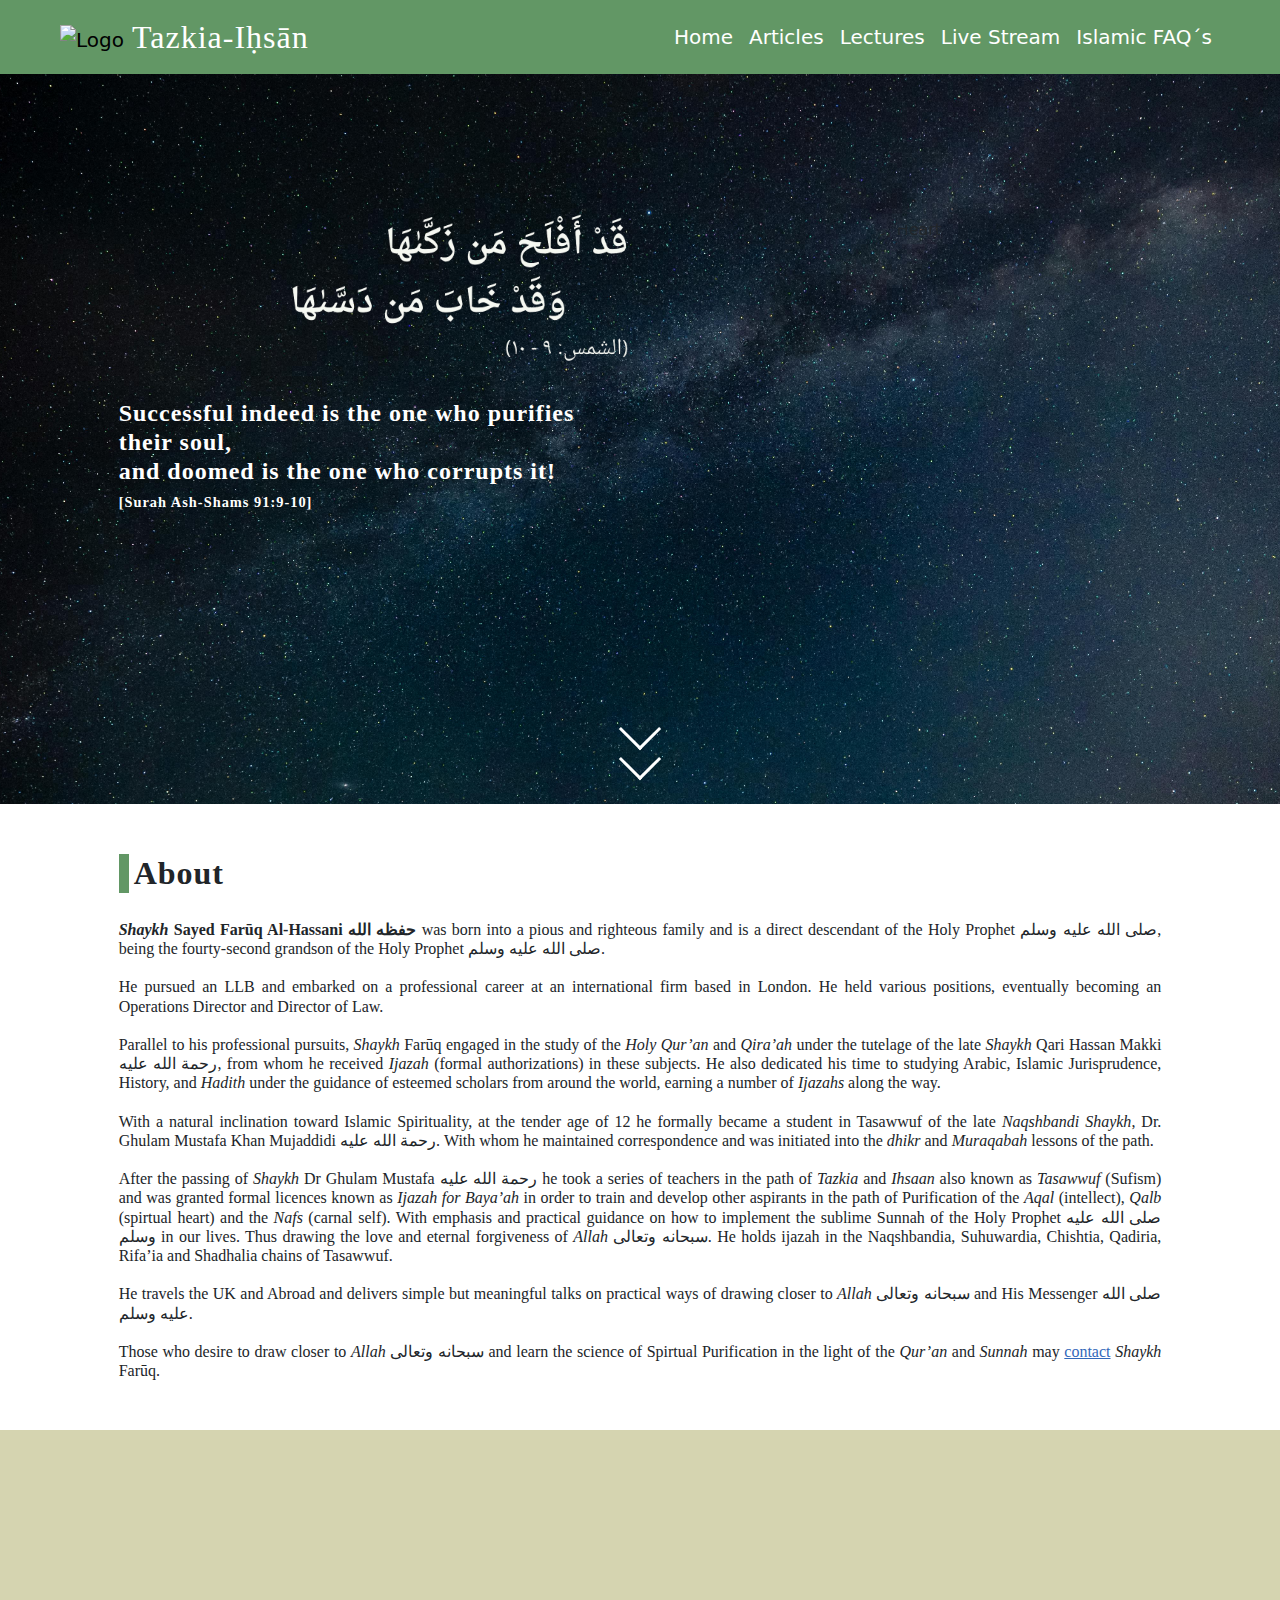
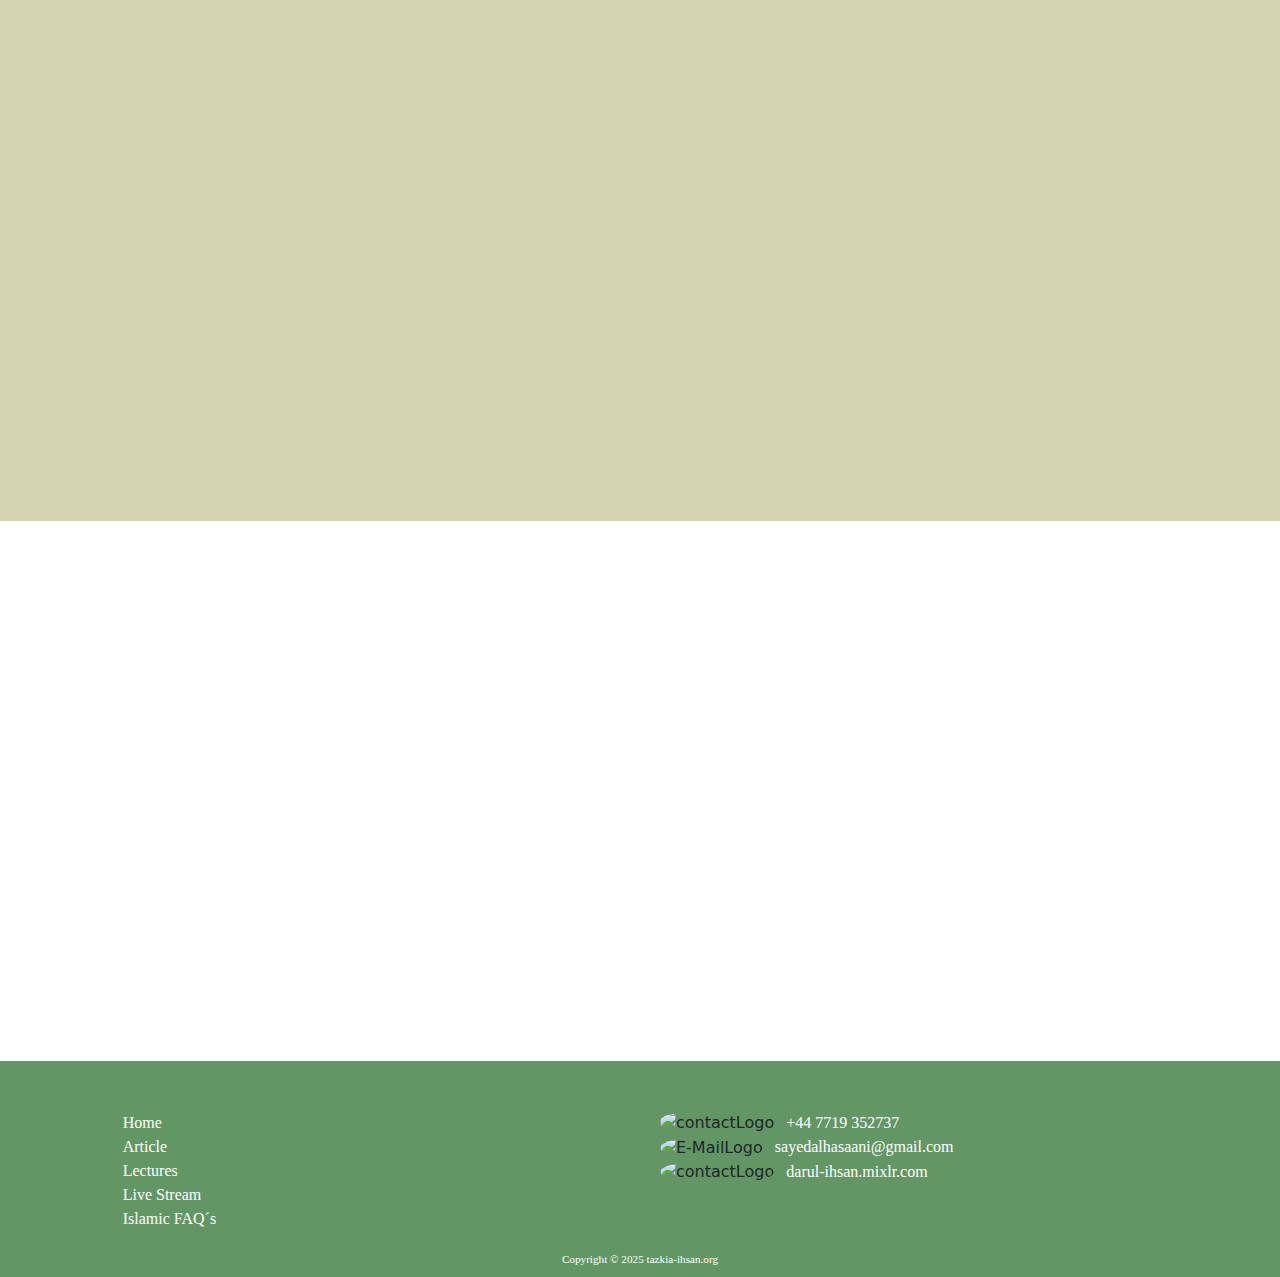
==== commit d8342c3a: "Update index.html" ====
--- a/index.html
+++ b/index.html
@@ -218,7 +218,7 @@
                         </a>
                     </div>
 
-                    <!--Third Card, enable by changing display in css-->
+                    <!--Third Card-->
                     <div class="col-xl-3 col-lg-4 col-sm-6 col-12 d-flex justify-content-xxl-center justify-content-lg-start justify-content-center">
                         <a href="html/lectures/lecture4.html" class="cardLinkThird">
                             <div class="recentArticleThird ms-3 me-3 ms-xl-1 me-xl-1">
--- a/css/style.css
+++ b/css/style.css
@@ -2,17 +2,15 @@
     margin: 0;
     padding: 0;
     overflow-x: hidden;
+   
+}
+Body p, Body span, body h1, body h2, body h3, body h4, body h5, body h6{
+  font-family: Verdana!important;
 }
 
 /* Navbar */
 .NavHeader {
-    font-family: Arial;
-    font-weight: bold;
     letter-spacing: 1px;
-}
-
-.Navpages {
-    font-family: georgia;
 }
 
 .Naviglogo {
@@ -122,8 +120,6 @@
     background-color: #629765;
     padding-top: 50px;
     padding-bottom: 10px;
-
-    font-family: georgia;
 }
 
 .NavLinkFooter {
@@ -186,4 +182,108 @@
 
 main {
     flex: 1;
-}+}
+
+/* Modal Content*/
+.modal-body{
+    margin-left: 20px;
+}
+
+.modal-body .text{
+    text-align: center;
+    font-size: 41px;
+    font-weight: 600;
+    font-family: 'Poppins', sans-serif;
+    background: -webkit-linear-gradient(right, #56d8e4, #9f01ea, #56d8e4, #9f01ea);
+    -webkit-background-clip: text;
+    -webkit-text-fill-color: transparent;
+    
+  }
+  .modal-body  form{
+    padding: 30px 0 0 0;
+  }
+  .modal-body form .form-row{
+    display: flex;
+    margin: 32px 0;
+  }
+  form .form-row .input-data{
+    width: 100%;
+    height: 40px;
+    position: relative;
+  }
+  form .form-row .textarea{
+    height: 70px;
+  }
+  .input-data input,
+  .textarea textarea{
+    display: block;
+    width: 100%;
+    height: 100%;
+    border: none;
+    font-size: 17px;
+    border-bottom: 2px solid rgba(0,0,0, 0.12);
+    outline: none;
+  }
+  .input-data input:focus ~ label, .textarea textarea:focus ~ label,
+  .input-data input:valid ~ label, .textarea textarea:valid ~ label{
+    transform: translateY(-20px);
+    font-size: 14px;
+    color: #3498db;
+  }
+  .textarea textarea{
+    resize: none;
+    padding-top: 10px;
+  }
+  .input-data label{
+    position: absolute;
+    pointer-events: none;
+    bottom: 10px;
+    font-size: 16px;
+    transition: all 0.3s ease;
+  }
+  .textarea label{
+    width: 100%;
+    bottom: 40px;
+    background: #fff;
+  }
+  .input-data .underline{
+    position: absolute;
+    bottom: 0;
+    height: 2px;
+    width: 100%;
+  }
+  .input-data .underline:before{
+    position: absolute;
+    content: "";
+    height: 2px;
+    width: 100%;
+    background: #3498db;
+    transform: scaleX(0);
+    transform-origin: center;
+    transition: transform 0.3s ease;
+  }
+  .input-data input:focus ~ .underline:before,
+  .input-data input:valid ~ .underline:before,
+  .textarea textarea:focus ~ .underline:before,
+  .textarea textarea:valid ~ .underline:before{
+    transform: scale(1);
+  }
+ 
+  @media (max-width: 700px) {
+    .modal-body{
+      padding-left: 0;
+  }
+    .modal-body .text{
+      font-size: 30px;
+    }
+    .modal-body  form{
+      padding: 10px 0 0 0;
+    }
+    .modal-body form .form-row{
+      display: block;
+    }
+    form .form-row .input-data{
+      margin: 35px 0!important;
+    }
+
+  }
--- a/css/index.css
+++ b/css/index.css
@@ -1,4 +1,5 @@
 /* Banner/Header */
+
 .Banner {
   background-position: center;
   background-repeat: no-repeat;
@@ -231,6 +232,15 @@
   text-align: justify;
 }
 
+.contactbtn{
+  color: #3268ba;
+  text-decoration: underline;
+  cursor: pointer!important;
+}
+.contactbtn:hover{
+  color: #1456b8;
+}
+
 
 /* About Animation */
 
@@ -267,23 +277,22 @@
 
 /* Cards First*/
 
-.recentArticle {
+.recentArticle, .recentArticleSecond, .recentArticleThird {
   margin-top: 20px;
-  width: 300px;
+  width: 275px;
   outline: none;
   background-color: white;
   font-family: georgia;
   box-shadow: rgba(0, 0, 0, 0.1) 0px 20px 25px -5px, rgba(0, 0, 0, 0.04) 0px 10px 10px -5px;
   overflow: hidden;
-
+  border-radius: 8px;
+}
+
+.recentArticle{
   opacity: 0;
   transform: translateY(50px);
-  /* Start position */
   transition: opacity 1s ease-in-out, transform 1s ease-in-out, box-shadow 0.5s;
 }
-
-
-
 
 .cardImage {
   background-position: center;
@@ -298,26 +307,27 @@
 .cardLink {
   text-decoration: none;
 }
-
+.cardCTA {
+  padding: 20px;
+}
 .carddescription {
-  margin-top: 10px;
-  padding-left: 10px;
-  padding-right: 10px;
-  padding-bottom: 10px;
+  margin-top: 20px;
+  padding-left: 20px;
+  padding-right: 20px;
   color: black;
 }
 
 
 .cardButton {
-  padding-left: 5px;
-  padding-right: 5px;
   color: #629765;
+  text-shadow: 0px 0px 10px rgba(0, 0, 0, 0.3);
   transition: 1s;
 }
 
 .cardButton:hover {
   text-decoration: underline;
   color: #456f48;
+  text-shadow: none;
 }
 
 .cardInfo {
@@ -327,21 +337,14 @@
 /* Card Second */
 
 .recentArticleSecond {
-  margin-top: 20px;
-  width: 300px;
-  outline: none;
-  background-color: white;
-  font-family: georgia;
-  font-style: normal;
-  box-shadow: rgba(0, 0, 0, 0.1) 0px 20px 25px -5px, rgba(0, 0, 0, 0.04) 0px 10px 10px -5px;
-  overflow: hidden;
-
-
   opacity: 0;
   transform: translateY(100px);
   transition: opacity 1s ease-in-out, transform 1s ease-in-out, box-shadow 0.5s;
 }
 
+.cardCTASecond {
+  padding: 20px;
+}
 
 
 .cardImageSecond {
@@ -359,62 +362,29 @@
   text-decoration: none;
 }
 
-.cardInfoSecond {
-  height: 118px;
-}
-
-.iconCard {
-  position: relative;
-  top: 6px;
-  margin-left: 20px;
-}
-
 /* Card Third */
 
 .recentArticleThird {
-  margin-top: 20px;
-  width: 300px;
-  outline: none;
-  background-color: white;
-  font-family: georgia;
-  box-shadow: rgba(0, 0, 0, 0.1) 0px 20px 25px -5px, rgba(0, 0, 0, 0.04) 0px 10px 10px -5px;
-  overflow: hidden;
-
   opacity: 0;
   transform: translateY(150px);
   transition: opacity 1s ease-in-out, transform 1s ease-in-out, box-shadow 0.5s;
-
-  display: none;
-  /* Enable Here */
-}
-
-
+}
+
+.cardCTAThird{
+  padding: 20px;
+}
 
 .cardImageThird {
   background-position: center;
   background-repeat: no-repeat;
   background-size: cover;
-  background-image: url(../Media/.jpg);
+  background-image: url(../Media/MihrabThree.png);
   /* Here Add Image */
   width: 100%;
   height: 315px;
   transition: 0.5s;
 }
 
-
-
-.cardHeaderThird {
-  background-color: rgba(0, 0, 0, 0.5);
-  width: 100%;
-  height: 100px;
-  padding-top: 10px;
-  padding-left: 10px;
-  padding-right: 10px;
-  padding-bottom: 5px;
-  margin: 0;
-  color: white;
-  font-family: Arial;
-}
 
 .cardLinkThird {
   text-decoration: none;
@@ -426,24 +396,7 @@
   padding-right: 10px;
   padding-bottom: 10px;
   color: black;
-}
-
-
-.cardButtonThird {
-  margin-top: 30px;
-  padding-left: 5px;
-  padding-right: 5px;
-  color: #629765;
-  transition: 1s;
-}
-
-.cardButtonThird:hover {
-  text-decoration: underline;
-  color: #456f48;
-}
-
-.cardInfoThird {
-  height: 225px;
+
 }
 
 
@@ -635,3 +588,4 @@
 
   }
 }
+
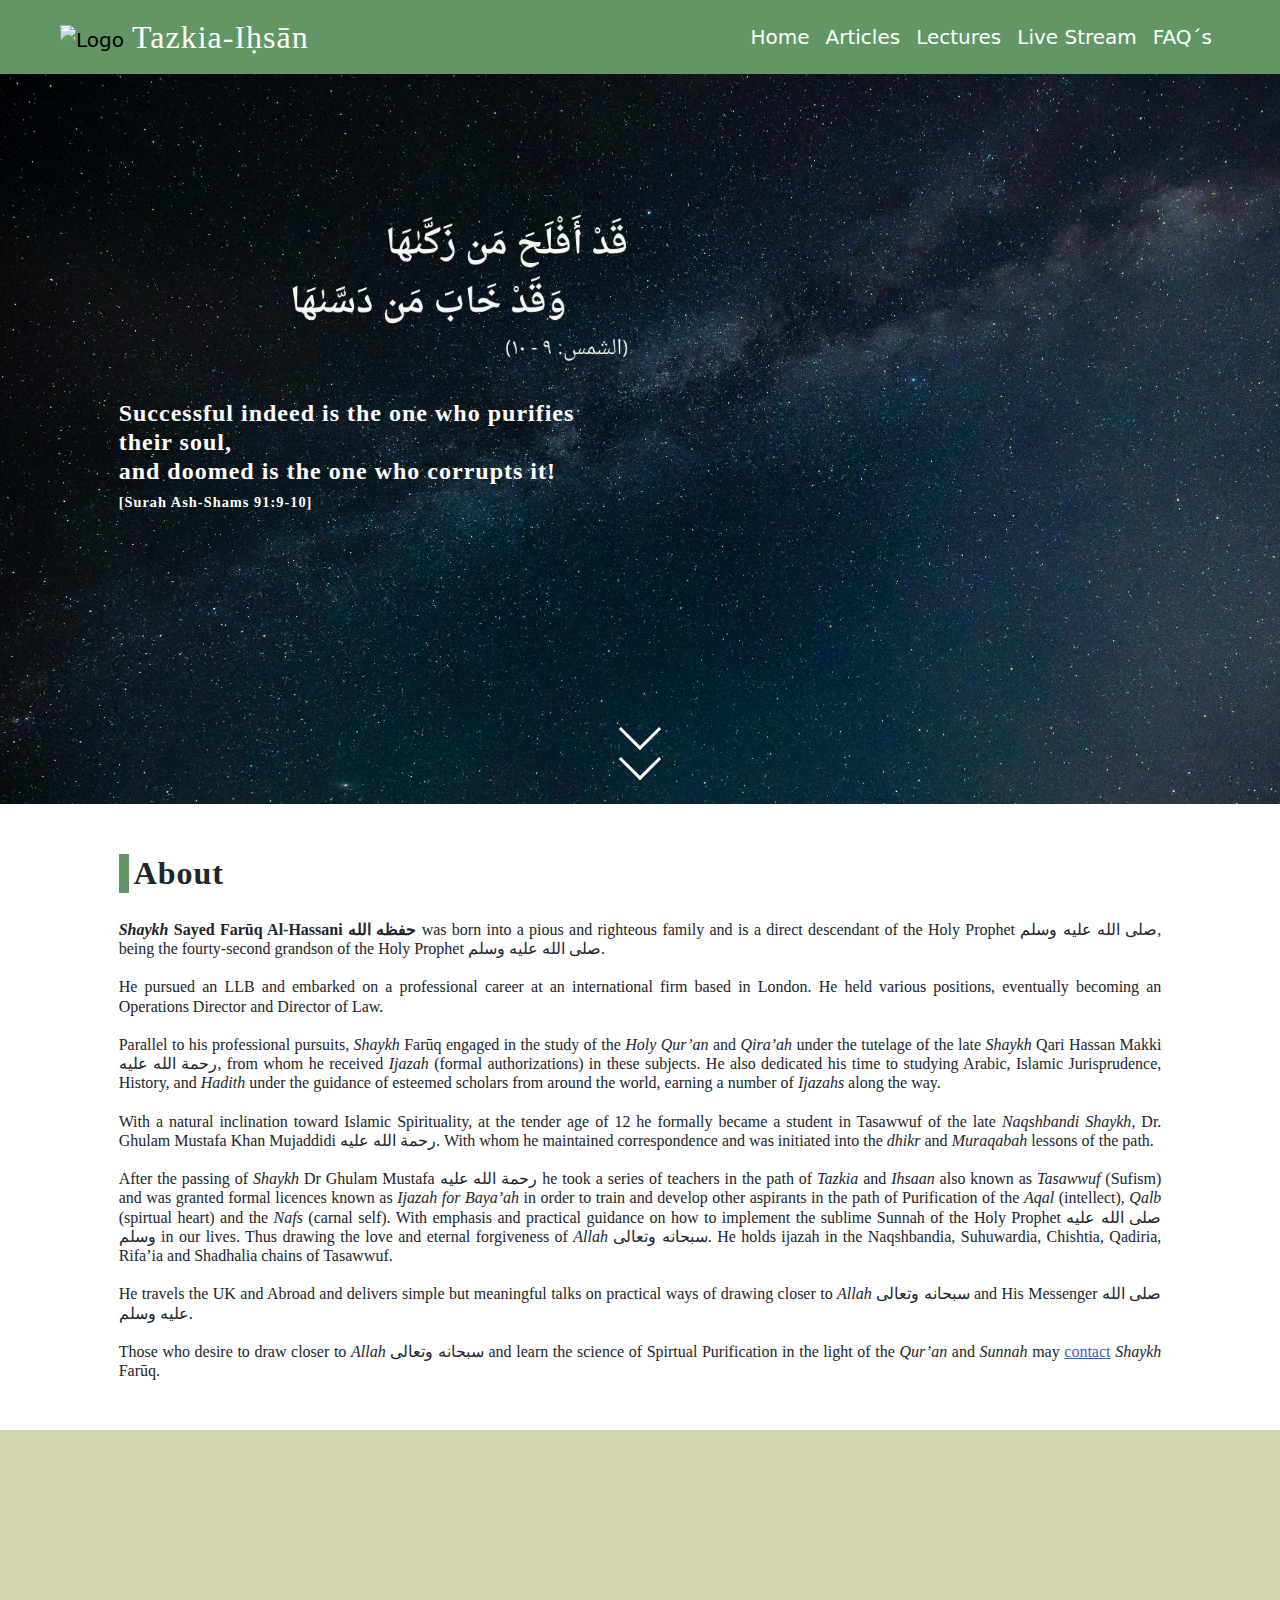
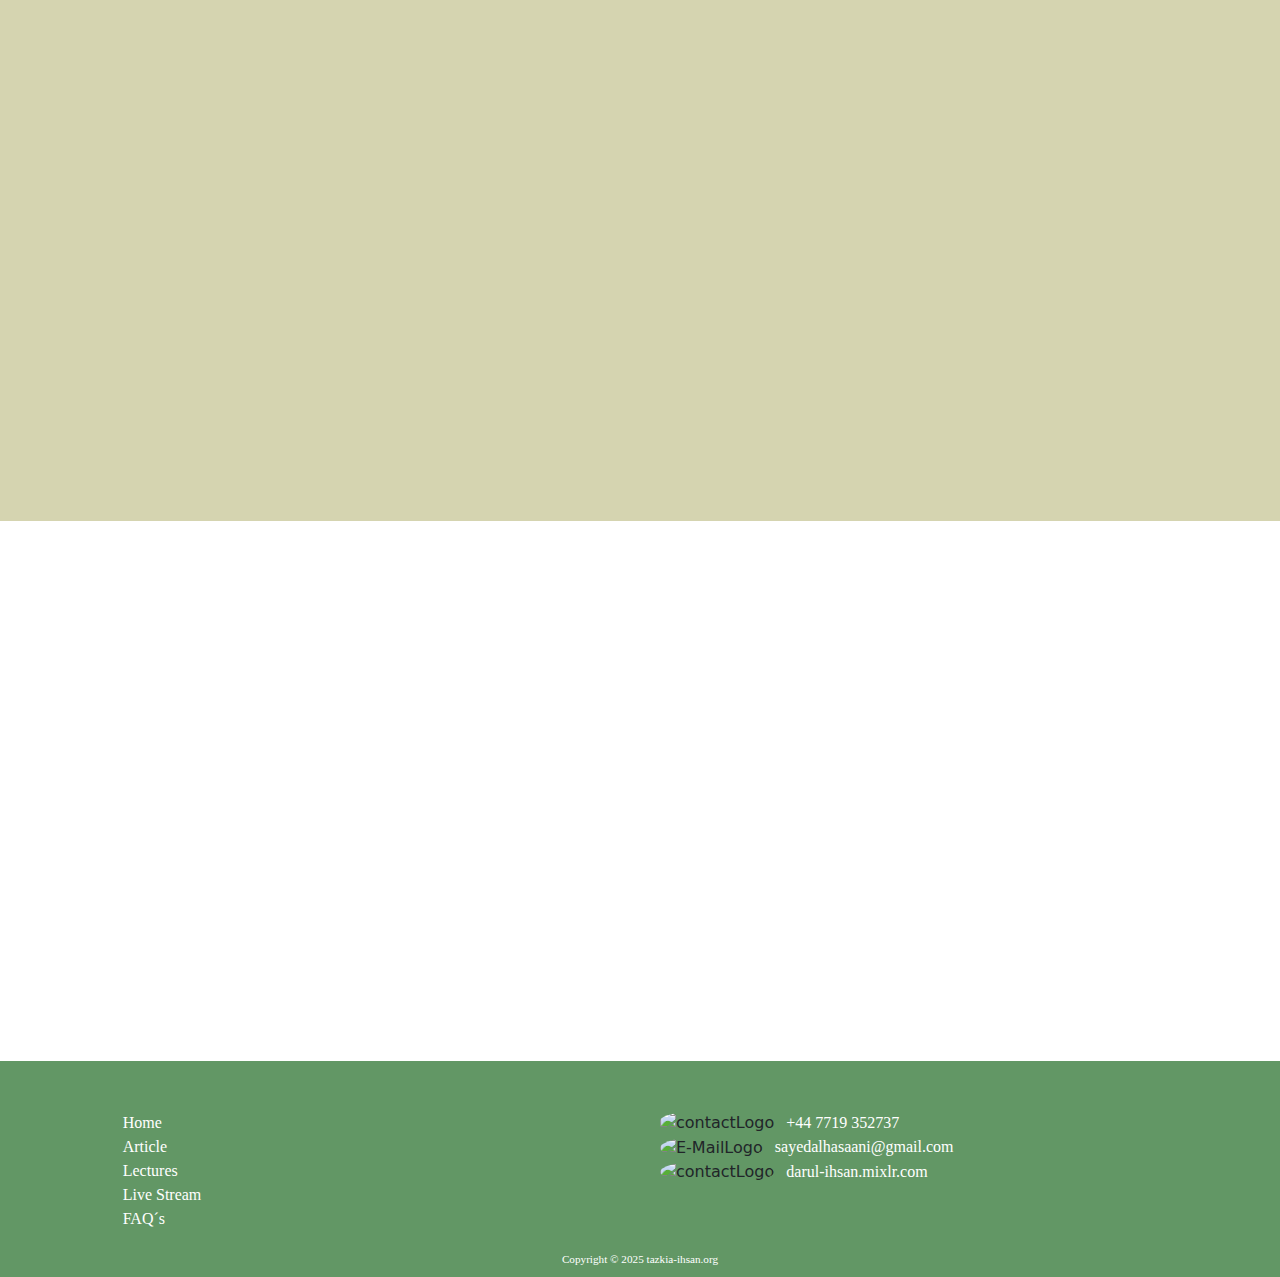
==== commit 19e001c7: "Update index.html" ====
--- a/index.html
+++ b/index.html
@@ -64,7 +64,7 @@
                             </li>
                             <li class="nav-item">
                                 <a class="nav-link fs-5 text-white Navpages" href="html/faqs.html"><i
-                                        class="material-icons icon">live_help</i> Islamic FAQ´s</a>
+                                        class="material-icons icon">live_help</i>FAQ´s</a>
                             </li>
                         </ul>
                     </div>
@@ -261,7 +261,7 @@
                             <h6 class="d-inline">Live Stream</h6>
                         </a> <br>
                         <a href="faqs.html" class="NavLinkFooter d-inline">
-                            <h6 class="d-inline">Islamic FAQ´s</h6>
+                            <h6 class="d-inline">FAQ´s</h6>
                         </a> <br>
                     </div>
                     <div class="col-xl-5 col-lg-6 col-sm-7 col-12 ms-3 ms-xl-1">
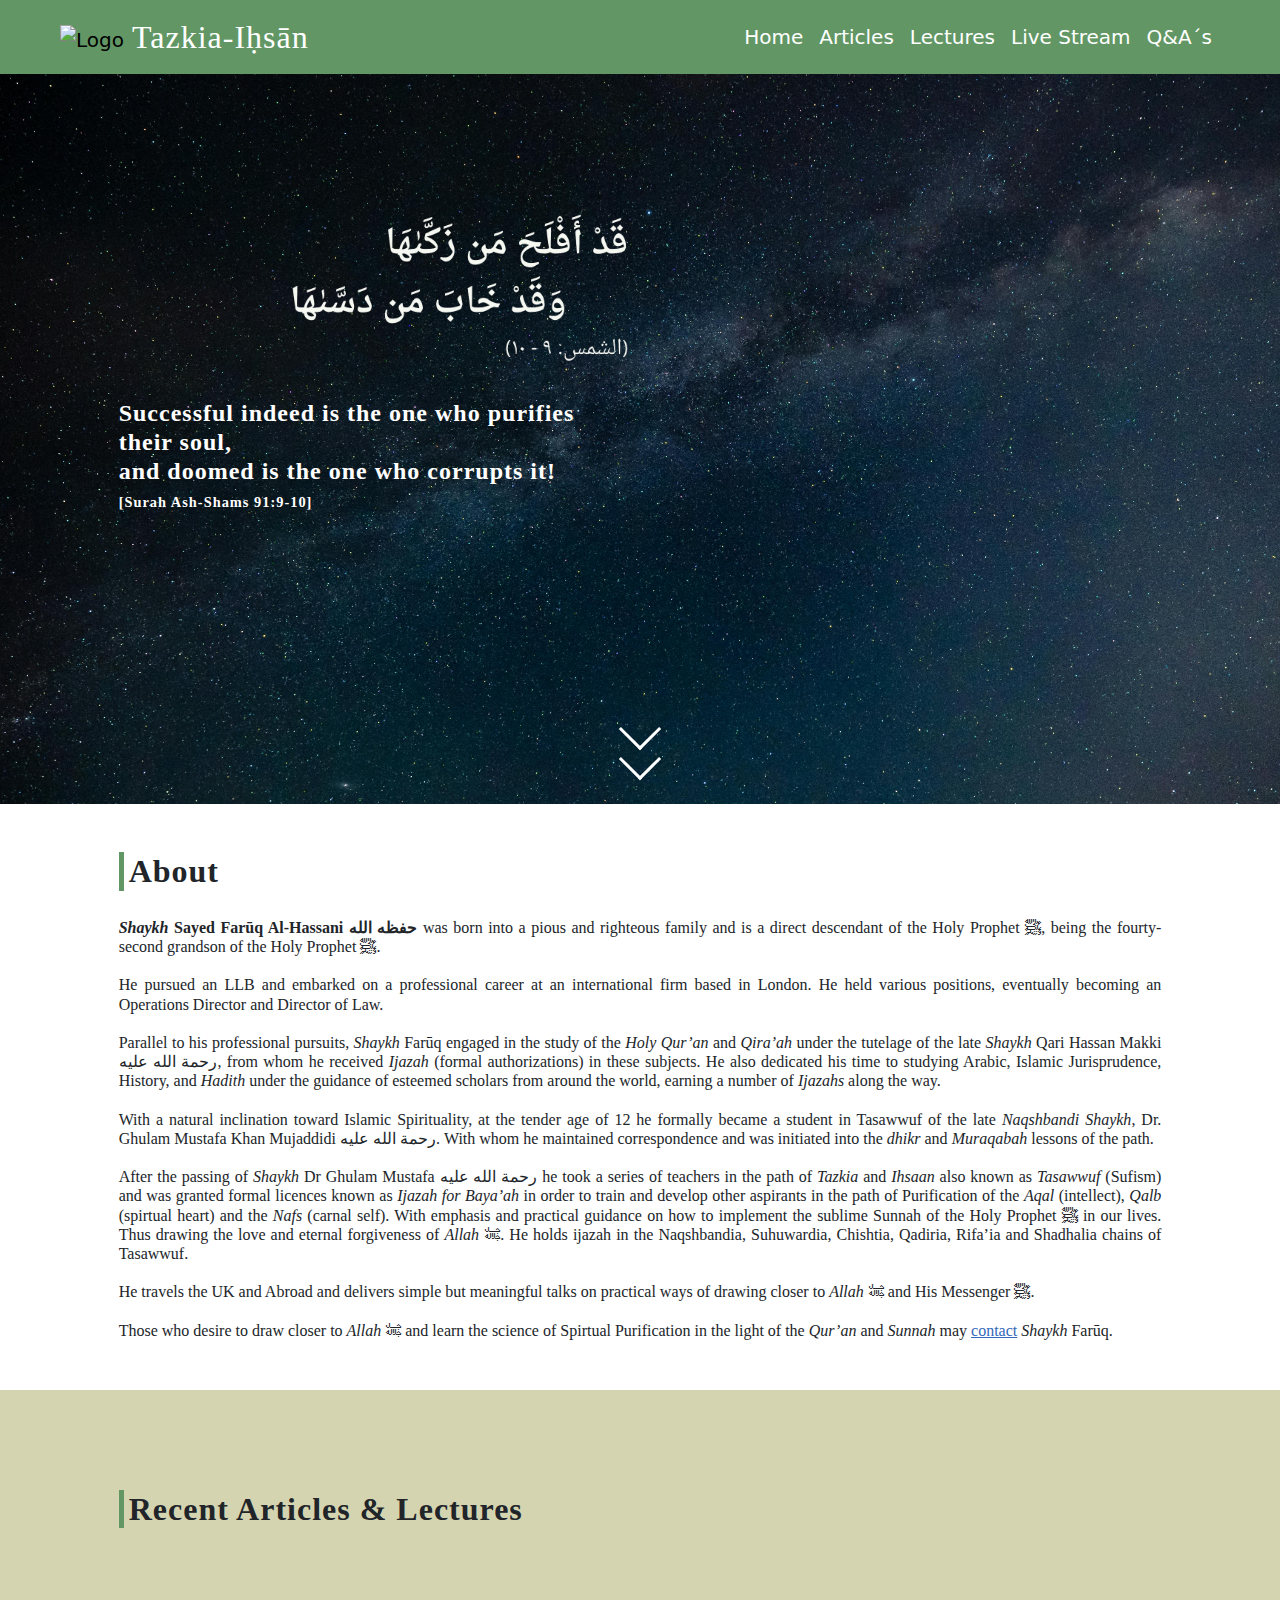
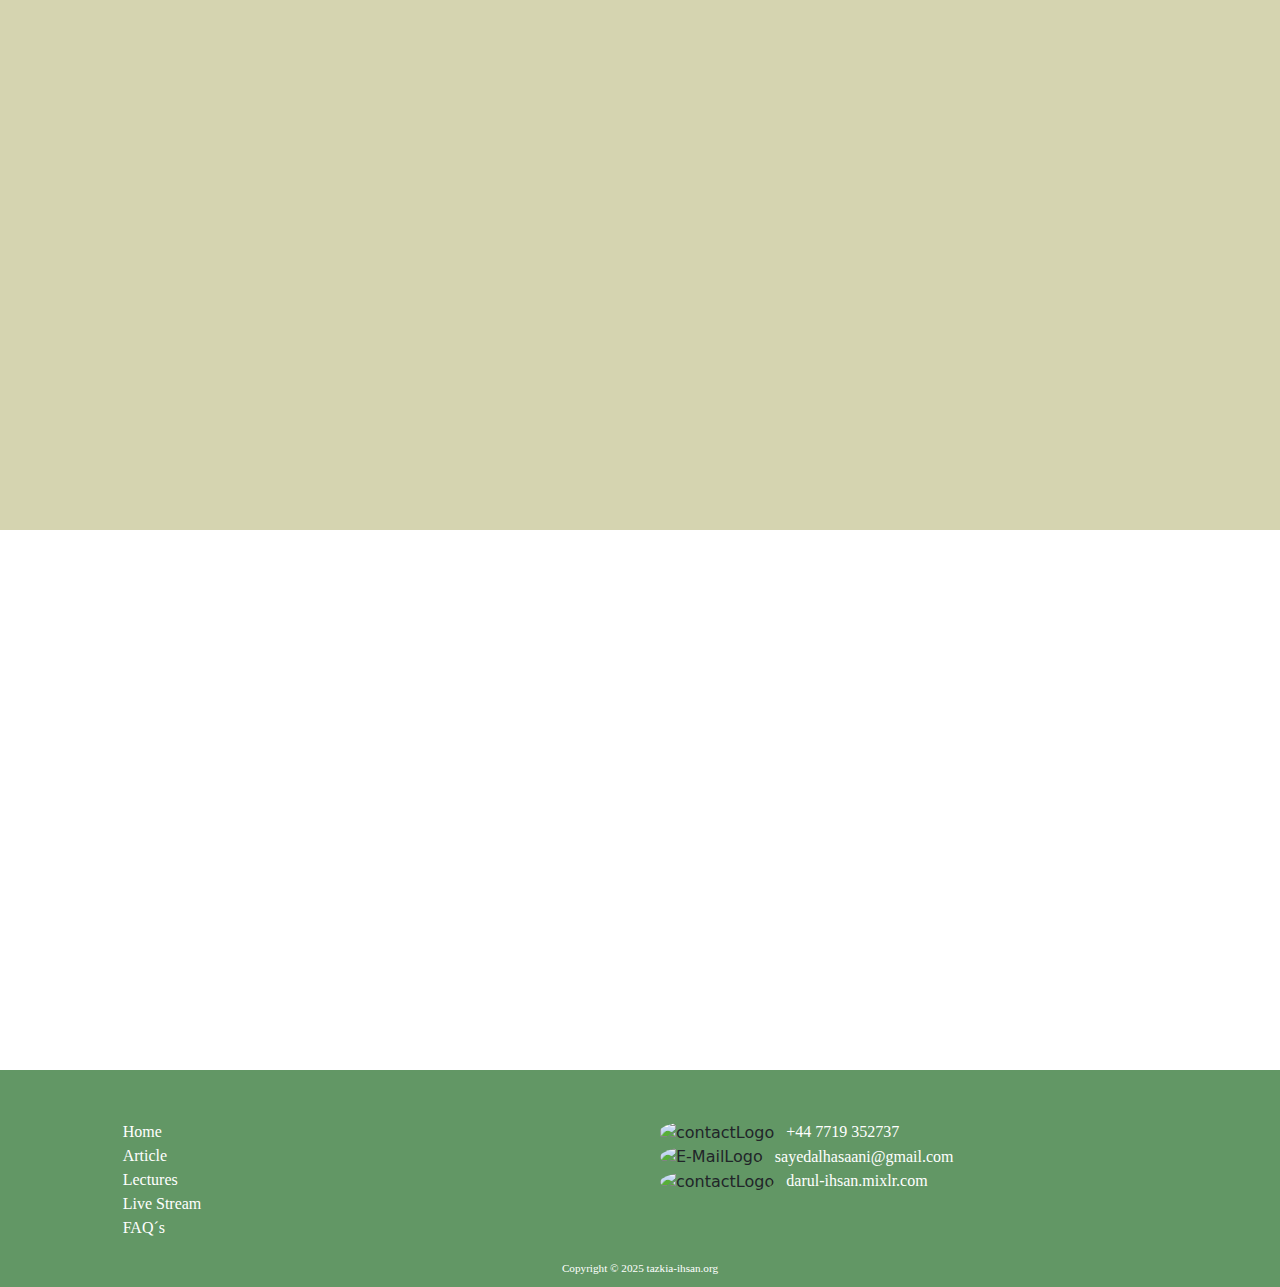
==== commit eadfea21: "Update index.html" ====
--- a/index.html
+++ b/index.html
@@ -6,7 +6,7 @@
 
     <meta charset="UTF-8">
     <meta http-equiv="content-language" content="en">
-    <meta type="description" content=""> <!--needs to be filled, after that fill in all subpages-->
+    <meta type="description" content=""> <!--needs to be filled, after that fill in all subpages ask chatgpt if needed when root noindex-->
     <meta type="Keywords" content="Tazkia-ihsan, majlis dhikr, Tazkia, jazb, waasul, Allah, surat of jazba, maqam, maqams of suluk, manazil,   suluk, purification of the heart, purification of the soul, Tasfia, islam, shaykh, sayed, shaykh sayed faruq al-hassani, islamic lectures, mujaddidAlfal-Thani’sMaktubat, maktub 287, maktub 62, nafs, qalb, aql, quran, sunnah, prophet muhammed, hadith, islamic articles, tasawwuf, Methodology in the naqshbandi tariqah, naqshbandi tariqah, general islamic talks, darul ihsan,  "> <!--needs to be filled-->
     <meta name="viewport" content="width=device-width, initial-scale=1, minimum-scale=1"> <!--Responsive-->
 
@@ -64,7 +64,7 @@
                             </li>
                             <li class="nav-item">
                                 <a class="nav-link fs-5 text-white Navpages" href="html/faqs.html"><i
-                                        class="material-icons icon">live_help</i>FAQ´s</a>
+                                        class="material-icons icon">live_help</i> Q&A´s</a>
                             </li>
                         </ul>
                     </div>
@@ -74,6 +74,7 @@
 
   
         <div class="main">
+
                   <!--Banner/Header-->
              <div class="container-fluid Banner">
                 <div class="row">
@@ -113,7 +114,7 @@
                 <div class="row">
                     <div class="col-xl-1 col-0"></div>
                     <div class="col-xl-10 col-12">
-                        <h2 class="text-break aboutHeader">
+                        <h2 class="text-break Header mt-5">
                             About
                         </h2>
                     </div>
@@ -125,8 +126,8 @@
                         <h6 class="text-break aboutInformation">
                             <br>
                             <b> <i>Shaykh</i> Sayed Farūq Al-Hassani حفظه الله</b> was born into a pious and righteous
-                            family and is a direct descendant of the Holy Prophet صلى الله عليه وسلم, being the
-                            fourty-second grandson of the Holy Prophet صلى الله عليه وسلم. <br> <br>
+                            family and is a direct descendant of the Holy Prophet ﷺ, being the
+                            fourty-second grandson of the Holy Prophet ﷺ.<br> <br>
 
                             He pursued an LLB and embarked on a professional career at an international firm based in
                             London. He held various positions, eventually becoming an Operations Director and Director
@@ -149,16 +150,14 @@
                             (Sufism) and was granted formal licences known as <i>Ijazah for Baya’ah</i> in order to
                             train and develop other aspirants in the path of Purification of the <i>Aqal</i>
                             (intellect), <i>Qalb</i> (spirtual heart) and the <i>Nafs</i> (carnal self). With emphasis
-                            and practical guidance on how to implement the sublime Sunnah of the Holy Prophet صلى الله
-                            عليه وسلم in our lives. Thus drawing the love and eternal forgiveness of <i>Allah</i> سبحانه
-                            وتعالى.
+                            and practical guidance on how to implement the sublime Sunnah of the Holy Prophet ﷺ in our lives. Thus drawing the love and eternal forgiveness of <i>Allah</i> ﷻ.
                             He holds ijazah in the Naqshbandia, Suhuwardia, Chishtia, Qadiria, Rifa’ia and Shadhalia
                             chains of Tasawwuf. <br> <br>
 
                             He travels the UK and Abroad and delivers simple but meaningful talks on practical ways of
-                            drawing closer to <i>Allah</i> سبحانه وتعالى and His Messenger صلى الله عليه وسلم. <br> <br>
-
-                            Those who desire to draw closer to <i>Allah</i> سبحانه وتعالى and learn the science of
+                            drawing closer to <i>Allah</i> ﷻ and His Messenger ﷺ. <br> <br>
+
+                            Those who desire to draw closer to <i>Allah</i> ﷻ and learn the science of
                             Spirtual Purification in the light of the <i>Qur’an</i> and <i>Sunnah</i> may <span
                              data-bs-toggle="modal" data-bs-target="#contactModal" class="contactbtn">contact</span> <i>Shaykh</i> Farūq. <br>
                         </h6>
@@ -167,13 +166,12 @@
                 </div>
             </div>
 
-
             <!--Recent Articles & Lectures-->
             <div class="container-fluid recentArticlesSection">
                 <div class="row">
                     <div class="col-xl-1 col-0"></div>
                     <div class="col-xl-10 col-12">
-                        <h2 class="text-break recentArticlesHeader">
+                        <h2 class="text-break Header">
                             Recent Articles & Lectures
                         </h2>
                     </div>
@@ -201,7 +199,7 @@
                         </a>
                     </div>
 
-                    <!--Second Card-->
+                    <!-- Second Card -->
                     <div
                         class="col-xl-3 col-lg-4  col-sm-6 col-12 d-flex justify-content-xxl-center justify-content-lg-start justify-content-center ">
                         <a href="html/lectures/lecture1.html" class="cardLinkSecond">
@@ -218,7 +216,7 @@
                         </a>
                     </div>
 
-                    <!--Third Card-->
+                    <!-- Third Card -->
                     <div class="col-xl-3 col-lg-4 col-sm-6 col-12 d-flex justify-content-xxl-center justify-content-lg-start justify-content-center">
                         <a href="html/lectures/lecture4.html" class="cardLinkThird">
                             <div class="recentArticleThird ms-3 me-3 ms-xl-1 me-xl-1">
@@ -289,7 +287,7 @@
   
     </div>
 
-  <!-- Modal -->
+  <!-- Contact Modal -->
   <div class="modal modal-lg fade" id="contactModal" tabindex="-1" aria-labelledby="exampleModalLabel" aria-hidden="true">
     <div class="modal-dialog modal-dialog-centered modal-dialog-scrollable">
       <div class="modal-content">
@@ -302,35 +300,35 @@
             <form action="https://docs.google.com/forms/d/e/1FAIpQLSdDvXEA8s3xJw7LNyAI9uU9aSM76CWPhUtc4x9xcHS4R8Divw/formResponse" method="Post" target="_blank">
                 <div class="form-row">
                    <div class="input-data">
-                      <input type="text" required id="name" name="entry.299429215">
+                      <input type="text" required id="name" name="entry.299429215" autocomplete= "on">
                       <div class="underline"></div>
                       <label for="name">Full Name</label>
                    </div>
                 </div>
                 <div class="form-row">
                 <div class="input-data">
-                    <input type="text" required id="age" name="entry.868817949">
+                    <input type="text" required id="age" name="entry.868817949" autocomplete= "off">
                     <div class="underline"></div>
                     <label for="age">Age</label>
                  </div>
                 </div>
                 <div class="form-row">
                    <div class="input-data">
-                      <input type="text" required id="location" name="entry.1040137929">
+                      <input type="text" required id="location" name="entry.1040137929" autocomplete= "on">
                       <div class="underline"></div>
                       <label for="location">Location (City & Country)</label>
                    </div>
                    </div>
                    <div class="form-row">
                    <div class="input-data">
-                      <input type="text" required id="number" name="entry.1114962209">
+                      <input type="text" required id="number" name="entry.1114962209" autocomplete= "on">
                       <div class="underline"></div>
                       <label for="number">Mobile Number</label>
                    </div>
                 </div>
                    <div class="form-row">
                    <div class="input-data">
-                    <input type="text" required id="email" name="entry.42559055">
+                    <input type="text" required id="email" name="entry.42559055" autocomplete= "on">
                     <div class="underline"></div>
                     <label for="email">E-Mail Adress</label>
                  </div>
@@ -345,13 +343,12 @@
                 <div class="form-row">
                     <input type="submit" value="submit" class="btn submitbtn" style="background-color: #629765; color: white;">
                 </div>
-
+            
              </form>
         </div>
       </div>
     </div>
   </div>
-
 
 
 
@@ -369,8 +366,8 @@
         crossorigin="anonymous"></script>
     
     <!--JS Files-->
-        <script src="js/script.js"></script>
-        <script src="js/index.js"></script> 
+        <script src="js/animation.js"></script> 
+        <script src="js/dailyhadiths.js"></script> 
 </body>
 
 </html>
--- a/css/style.css
+++ b/css/style.css
@@ -7,6 +7,14 @@
 Body p, Body span, body h1, body h2, body h3, body h4, body h5, body h6{
   font-family: Verdana!important;
 }
+
+.Header {
+  font-weight: bold;
+  letter-spacing: 1px;
+  border-left: 5px solid #629765;
+  padding-left: 5px;
+  margin-top: 50px;
+} 
 
 /* Navbar */
 .NavHeader {
@@ -173,6 +181,47 @@
     }
 }
 
+  /* Accordions */
+
+  .accordion-button:focus {
+    box-shadow: none !important;
+  }
+  
+  .accordion-button {
+    max-width: 800px!important;
+    background-color: #fff !important;
+    color: black!important;
+    border: none !important; 
+    border-bottom: 2px solid #629765!important; 
+    padding: 15px !important; 
+    font-size: 1 rem !important; 
+    font-weight: 500 !important; 
+    transition: background-color 0.3s ease, color 0.3s ease !important;
+    border-radius: 0!important;
+  }
+  
+  .accordion-button:hover {
+    background-color: #e9ecef !important; 
+    color: black !important;
+  }
+  
+  .accordion-body{
+    text-align: justify;
+    text-justify: inter-word;
+    max-width: 800px!important;
+  }
+  
+  
+  .accordion-item {
+    border: none!important; 
+  }
+  
+  .accordion-body {
+    padding: 15px !important; 
+    border-top: 1px solid #ddd !important; 
+    background-color: #f8f9fa !important; 
+  }
+
 /*Wrapper*/
 .wrapper {
     display: flex;
@@ -183,107 +232,3 @@
 main {
     flex: 1;
 }
-
-/* Modal Content*/
-.modal-body{
-    margin-left: 20px;
-}
-
-.modal-body .text{
-    text-align: center;
-    font-size: 41px;
-    font-weight: 600;
-    font-family: 'Poppins', sans-serif;
-    background: -webkit-linear-gradient(right, #56d8e4, #9f01ea, #56d8e4, #9f01ea);
-    -webkit-background-clip: text;
-    -webkit-text-fill-color: transparent;
-    
-  }
-  .modal-body  form{
-    padding: 30px 0 0 0;
-  }
-  .modal-body form .form-row{
-    display: flex;
-    margin: 32px 0;
-  }
-  form .form-row .input-data{
-    width: 100%;
-    height: 40px;
-    position: relative;
-  }
-  form .form-row .textarea{
-    height: 70px;
-  }
-  .input-data input,
-  .textarea textarea{
-    display: block;
-    width: 100%;
-    height: 100%;
-    border: none;
-    font-size: 17px;
-    border-bottom: 2px solid rgba(0,0,0, 0.12);
-    outline: none;
-  }
-  .input-data input:focus ~ label, .textarea textarea:focus ~ label,
-  .input-data input:valid ~ label, .textarea textarea:valid ~ label{
-    transform: translateY(-20px);
-    font-size: 14px;
-    color: #3498db;
-  }
-  .textarea textarea{
-    resize: none;
-    padding-top: 10px;
-  }
-  .input-data label{
-    position: absolute;
-    pointer-events: none;
-    bottom: 10px;
-    font-size: 16px;
-    transition: all 0.3s ease;
-  }
-  .textarea label{
-    width: 100%;
-    bottom: 40px;
-    background: #fff;
-  }
-  .input-data .underline{
-    position: absolute;
-    bottom: 0;
-    height: 2px;
-    width: 100%;
-  }
-  .input-data .underline:before{
-    position: absolute;
-    content: "";
-    height: 2px;
-    width: 100%;
-    background: #3498db;
-    transform: scaleX(0);
-    transform-origin: center;
-    transition: transform 0.3s ease;
-  }
-  .input-data input:focus ~ .underline:before,
-  .input-data input:valid ~ .underline:before,
-  .textarea textarea:focus ~ .underline:before,
-  .textarea textarea:valid ~ .underline:before{
-    transform: scale(1);
-  }
- 
-  @media (max-width: 700px) {
-    .modal-body{
-      padding-left: 0;
-  }
-    .modal-body .text{
-      font-size: 30px;
-    }
-    .modal-body  form{
-      padding: 10px 0 0 0;
-    }
-    .modal-body form .form-row{
-      display: block;
-    }
-    form .form-row .input-data{
-      margin: 35px 0!important;
-    }
-
-  }
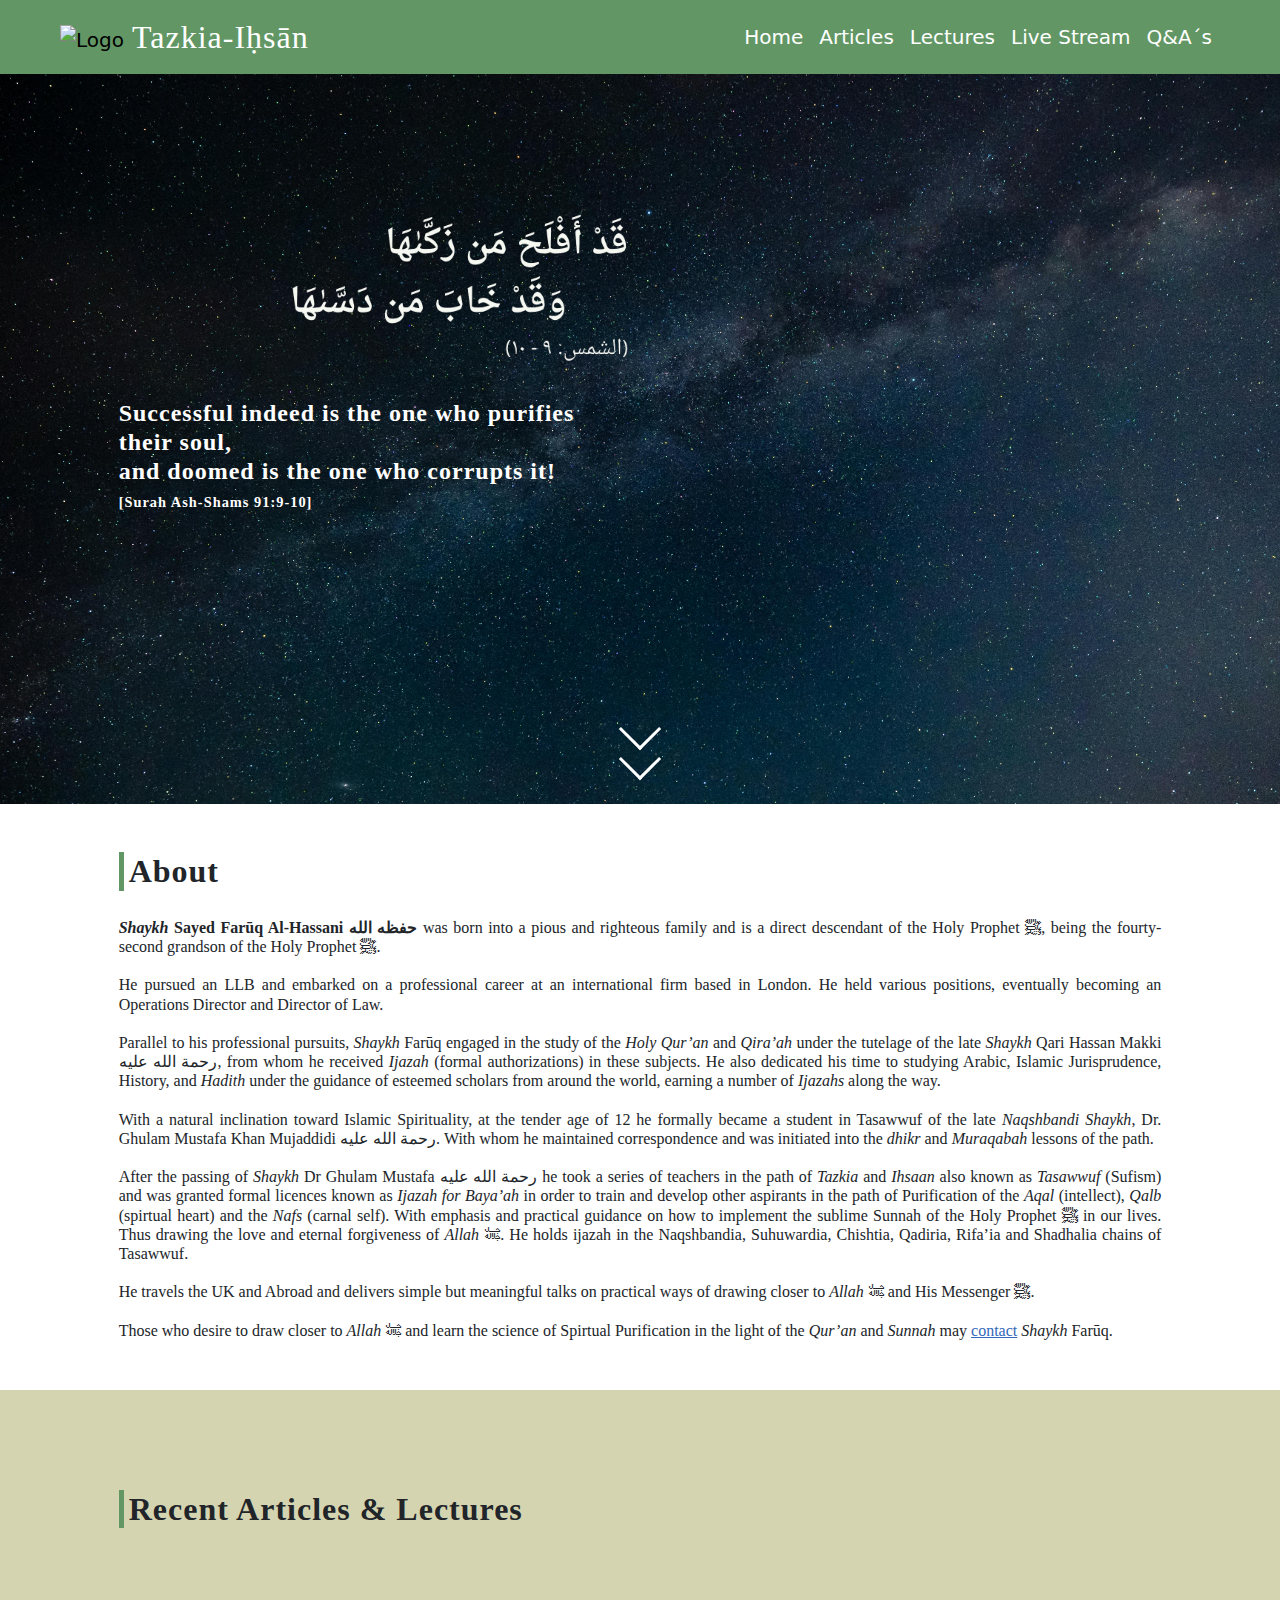
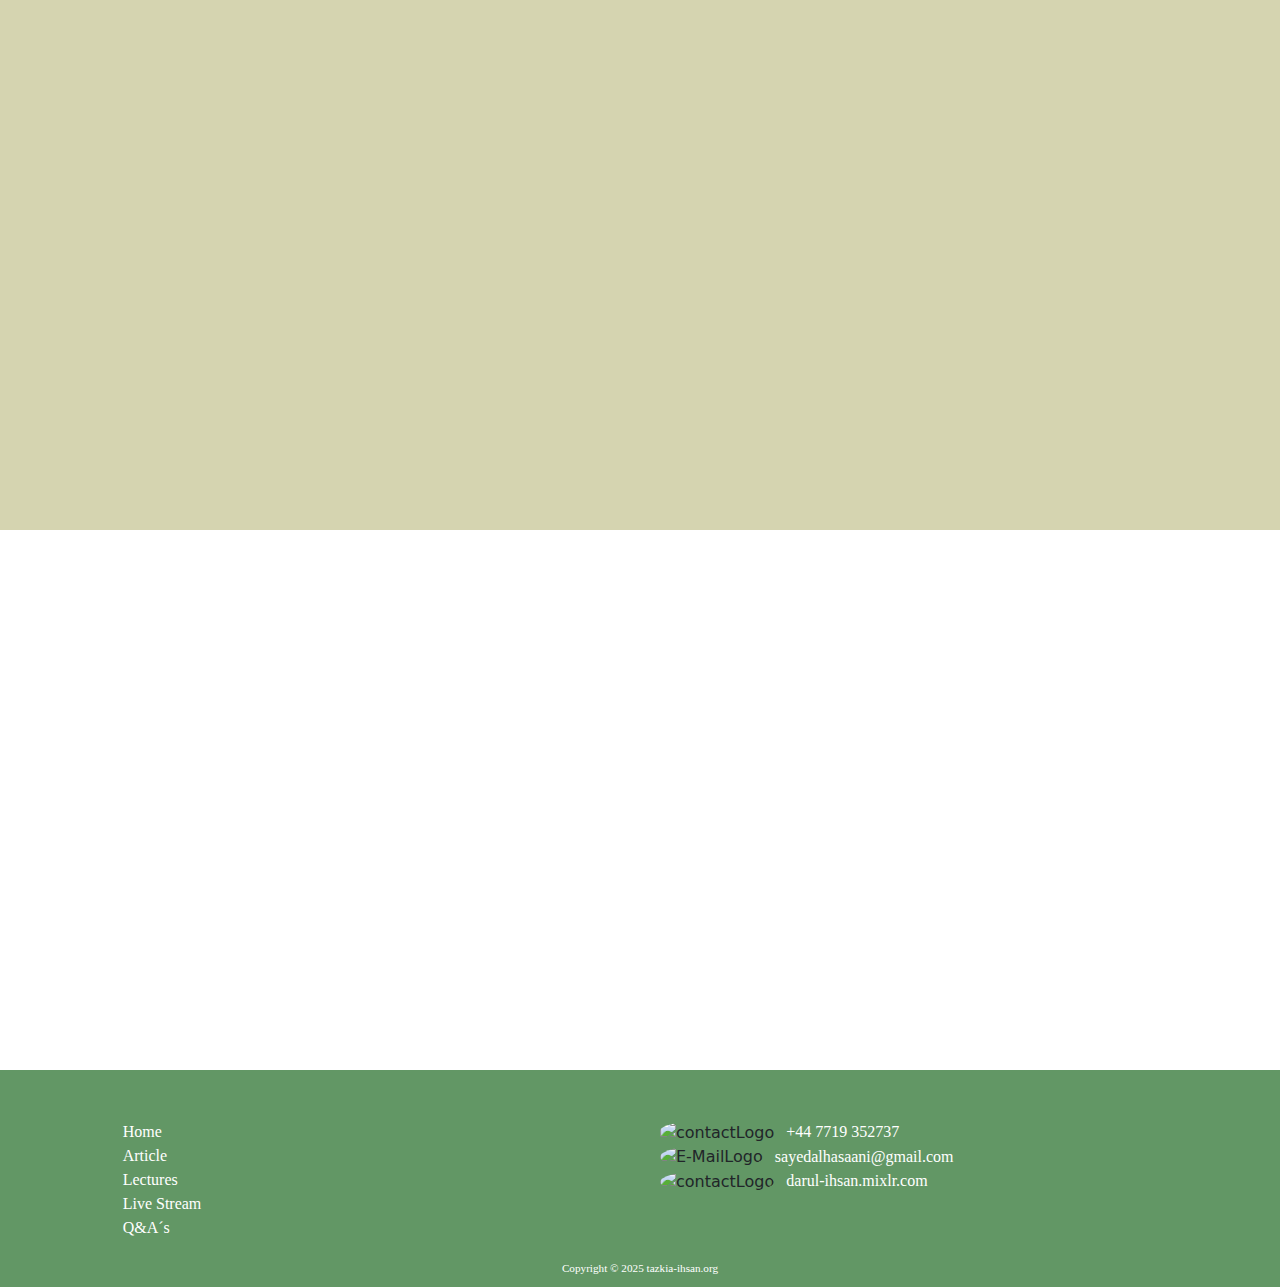
==== commit b8cb5110: "Update index.html" ====
--- a/index.html
+++ b/index.html
@@ -6,8 +6,11 @@
 
     <meta charset="UTF-8">
     <meta http-equiv="content-language" content="en">
-    <meta type="description" content=""> <!--needs to be filled, after that fill in all subpages ask chatgpt if needed when root noindex-->
-    <meta type="Keywords" content="Tazkia-ihsan, majlis dhikr, Tazkia, jazb, waasul, Allah, surat of jazba, maqam, maqams of suluk, manazil,   suluk, purification of the heart, purification of the soul, Tasfia, islam, shaykh, sayed, shaykh sayed faruq al-hassani, islamic lectures, mujaddidAlfal-Thani’sMaktubat, maktub 287, maktub 62, nafs, qalb, aql, quran, sunnah, prophet muhammed, hadith, islamic articles, tasawwuf, Methodology in the naqshbandi tariqah, naqshbandi tariqah, general islamic talks, darul ihsan,  "> <!--needs to be filled-->
+    <meta type="description" content="">
+    <!--needs to be filled, after that fill in all subpages ask chatgpt if needed when root noindex-->
+    <meta type="Keywords"
+        content="Tazkia-ihsan, majlis dhikr, Tazkia, jazb, waasul, Allah, surat of jazba, maqam, maqams of suluk, manazil,   suluk, purification of the heart, purification of the soul, Tasfia, islam, shaykh, sayed, shaykh sayed faruq al-hassani, islamic lectures, mujaddidAlfal-Thani’sMaktubat, maktub 287, maktub 62, nafs, qalb, aql, quran, sunnah, prophet muhammed, hadith, islamic articles, tasawwuf, Methodology in the naqshbandi tariqah, naqshbandi tariqah, general islamic talks, darul ihsan,  ">
+    <!--needs to be filled-->
     <meta name="viewport" content="width=device-width, initial-scale=1, minimum-scale=1"> <!--Responsive-->
 
     <link rel="icon" href="Media/Logo.png" type="image/x-icon"> <!--icon-->
@@ -72,11 +75,11 @@
             </nav>
         </header>
 
-  
+
         <div class="main">
 
-                  <!--Banner/Header-->
-             <div class="container-fluid Banner">
+            <!--Banner/Header-->
+            <div class="container-fluid Banner">
                 <div class="row">
                     <div class="col-xxl-1 col-xl-1 col-lg-1 col-0"></div>
                     <div class="col-xxl-5 col-xl-5 col-lg-5 col-sm-6 col-12 align-items-center">
@@ -150,7 +153,8 @@
                             (Sufism) and was granted formal licences known as <i>Ijazah for Baya’ah</i> in order to
                             train and develop other aspirants in the path of Purification of the <i>Aqal</i>
                             (intellect), <i>Qalb</i> (spirtual heart) and the <i>Nafs</i> (carnal self). With emphasis
-                            and practical guidance on how to implement the sublime Sunnah of the Holy Prophet ﷺ in our lives. Thus drawing the love and eternal forgiveness of <i>Allah</i> ﷻ.
+                            and practical guidance on how to implement the sublime Sunnah of the Holy Prophet ﷺ in our
+                            lives. Thus drawing the love and eternal forgiveness of <i>Allah</i> ﷻ.
                             He holds ijazah in the Naqshbandia, Suhuwardia, Chishtia, Qadiria, Rifa’ia and Shadhalia
                             chains of Tasawwuf. <br> <br>
 
@@ -159,7 +163,8 @@
 
                             Those who desire to draw closer to <i>Allah</i> ﷻ and learn the science of
                             Spirtual Purification in the light of the <i>Qur’an</i> and <i>Sunnah</i> may <span
-                             data-bs-toggle="modal" data-bs-target="#contactModal" class="contactbtn">contact</span> <i>Shaykh</i> Farūq. <br>
+                                data-bs-toggle="modal" data-bs-target="#contactModal" class="contactbtn">contact</span>
+                            <i>Shaykh</i> Farūq. <br>
                         </h6>
                     </div>
                     <div class="col-xl-1 col-0"></div>
@@ -217,7 +222,8 @@
                     </div>
 
                     <!-- Third Card -->
-                    <div class="col-xl-3 col-lg-4 col-sm-6 col-12 d-flex justify-content-xxl-center justify-content-lg-start justify-content-center">
+                    <div
+                        class="col-xl-3 col-lg-4 col-sm-6 col-12 d-flex justify-content-xxl-center justify-content-lg-start justify-content-center">
                         <a href="html/lectures/lecture4.html" class="cardLinkThird">
                             <div class="recentArticleThird ms-3 me-3 ms-xl-1 me-xl-1">
                                 <div class="cardImageThird d-flex align-items-start">
@@ -259,7 +265,7 @@
                             <h6 class="d-inline">Live Stream</h6>
                         </a> <br>
                         <a href="faqs.html" class="NavLinkFooter d-inline">
-                            <h6 class="d-inline">FAQ´s</h6>
+                            <h6 class="d-inline">Q&A´s</h6>
                         </a> <br>
                     </div>
                     <div class="col-xl-5 col-lg-6 col-sm-7 col-12 ms-3 ms-xl-1">
@@ -284,71 +290,89 @@
                 </div>
             </div>
         </footer>
-  
+
     </div>
 
-  <!-- Contact Modal -->
-  <div class="modal modal-lg fade" id="contactModal" tabindex="-1" aria-labelledby="exampleModalLabel" aria-hidden="true">
-    <div class="modal-dialog modal-dialog-centered modal-dialog-scrollable">
-      <div class="modal-content">
-        <div class="modal-header">
-          <h1 class="modal-title fs-5" id="contactModalLabel">Contact Form for Spiritual Purification</h1>
-          <button type="button" class="btn-close" data-bs-dismiss="modal" aria-label="Close"></button>
+    <!-- Contact Modal -->
+    <div class="modal modal-lg fade" id="contactModal" tabindex="-1" aria-labelledby="exampleModalLabel"
+        aria-hidden="true">
+        <div class="modal-dialog modal-dialog-centered modal-dialog-scrollable">
+            <div class="modal-content">
+                <div class="modal-header">
+                    <h1 class="modal-title fs-5" id="contactModalLabel">Contact Form for Spiritual Purification</h1>
+                    <button type="button" class="btn-close" data-bs-dismiss="modal" aria-label="Close"></button>
+                </div>
+                <div class="modal-body">
+                    <p>Those who desire to draw closer to Allah and learn the science of Spirtual Purification in the
+                        light of the Qur’an and Sunnah may fill this form and submit it by clicking the button below.
+                        Shaykh Sayed Farūq Al-Hassani will then recieve it and make contact with you. </p>
+
+                    <form
+                        action="https://docs.google.com/forms/d/e/1FAIpQLSdDvXEA8s3xJw7LNyAI9uU9aSM76CWPhUtc4x9xcHS4R8Divw/formResponse"
+                        method="Post" target="_blank" id="contact_form">
+                        <div class="form-row">
+                            <div class="input-data">
+                                <input type="text" id="name" required name="entry.299429215" autocomplete="on">
+                                <div class="underline"></div>
+                                <label for="name">Full Name</label>
+                            </div>
+                        </div>
+                        <div class="form-row">
+                            <div class="input-data">
+                                <input type="text" id="age" required name="entry.868817949" autocomplete="off">
+                                <div class="underline"></div>
+                                <label for="age">Age</label>
+                            </div>
+                        </div>
+                        <!--    <p id="message_age" class="messages"><i
+                    class="material-icons icon">error</i>Please, enter your age correctly!</p> -->
+                        <div class="form-row">
+                            <div class="input-data">
+                                <input type="text" id="location" required name="entry.1040137929" autocomplete="on">
+                                <div class="underline"></div>
+                                <label for="location">Location (City & Country)</label>
+                            </div>
+                        </div>
+                        <div class="form-row">
+                            <div class="input-data">
+                                <input type="text" id="number" required name="entry.1114962209" autocomplete="on">
+                                <div class="underline"></div>
+                                <label for="number">Mobile Number</label>
+                            </div>
+                        </div>
+                        <!--        <p id="message_number" class="messages"><i
+                    class="material-icons icon">error</i>Please, enter your phone number correctly!</p>  -->
+                        <div class="form-row">
+                            <div class="input-data">
+                                <input type="text" id="email" required name="entry.42559055" autocomplete="on">
+                                <div class="underline"></div>
+                                <label for="email">E-Mail Adress</label>
+                            </div>
+                        </div>
+                        <!--    <p id="message_email" class="messages"><i
+                    class="material-icons icon">error</i>Please, enter a valid E-Mail address!</p> -->
+                        <div class="form-row">
+                            <div class="input-data textarea">
+                                <textarea rows="8" cols="80" required="textarea" name="entry.1669419222"
+                                    id="textarea"></textarea>
+                                <div class="underline"></div>
+                                <label for="textarea">How did you come across?</label>
+                            </div>
+                        </div>
+                        <!--       <p id="message_all" class="messages"><i
+                    class="material-icons icon">error</i> Please, fill all fields first!</p> -->
+                        <div class="form-row">
+                            <input type="submit" value="Submit" class="btn sumbmitbtn"
+                                style="background-color: #629765; color: white;"> <!-- onclick="form_check()"-->
+                            <!--<button class="btn" style="background-color: #629765; color: white;" onclick="form_check()">Submit</button>-->
+                        </div>
+                    </form>
+                </div>
+            </div>
         </div>
-        <div class="modal-body">
-            <p>Those who desire to draw closer to Allah and learn the science of Spirtual Purification in the light of the Qur’an and Sunnah may fill this form and submit it by clicking the button below. Shaykh Sayed Farūq Al-Hassani will then recieve it and make contact with you. </p>
-            <form action="https://docs.google.com/forms/d/e/1FAIpQLSdDvXEA8s3xJw7LNyAI9uU9aSM76CWPhUtc4x9xcHS4R8Divw/formResponse" method="Post" target="_blank">
-                <div class="form-row">
-                   <div class="input-data">
-                      <input type="text" required id="name" name="entry.299429215" autocomplete= "on">
-                      <div class="underline"></div>
-                      <label for="name">Full Name</label>
-                   </div>
-                </div>
-                <div class="form-row">
-                <div class="input-data">
-                    <input type="text" required id="age" name="entry.868817949" autocomplete= "off">
-                    <div class="underline"></div>
-                    <label for="age">Age</label>
-                 </div>
-                </div>
-                <div class="form-row">
-                   <div class="input-data">
-                      <input type="text" required id="location" name="entry.1040137929" autocomplete= "on">
-                      <div class="underline"></div>
-                      <label for="location">Location (City & Country)</label>
-                   </div>
-                   </div>
-                   <div class="form-row">
-                   <div class="input-data">
-                      <input type="text" required id="number" name="entry.1114962209" autocomplete= "on">
-                      <div class="underline"></div>
-                      <label for="number">Mobile Number</label>
-                   </div>
-                </div>
-                   <div class="form-row">
-                   <div class="input-data">
-                    <input type="text" required id="email" name="entry.42559055" autocomplete= "on">
-                    <div class="underline"></div>
-                    <label for="email">E-Mail Adress</label>
-                 </div>
-                </div>
-                <div class="form-row">
-                <div class="input-data textarea">
-                   <textarea rows="8" cols="80" required id="textarea" name="entry.1669419222"></textarea>
-                   <div class="underline"></div>
-                   <label for="textarea">How did you come across?</label>
-                   </div>
-                </div>
-                <div class="form-row">
-                    <input type="submit" value="submit" class="btn submitbtn" style="background-color: #629765; color: white;">
-                </div>
-            
-             </form>
-        </div>
-      </div>
     </div>
-  </div>
+
+
 
 
 
@@ -364,10 +388,11 @@
     <script src="https://cdn.jsdelivr.net/npm/bootstrap@5.3.3/dist/js/bootstrap.bundle.min.js"
         integrity="sha384-YvpcrYf0tY3lHB60NNkmXc5s9fDVZLESaAA55NDzOxhy9GkcIdslK1eN7N6jIeHz"
         crossorigin="anonymous"></script>
-    
+
     <!--JS Files-->
-        <script src="js/animation.js"></script> 
-        <script src="js/dailyhadiths.js"></script> 
+    <script src="js/animation.js"></script>
+    <!--<script src="js/contactform.js"></script>-->
+    <script src="js/dailyhadiths.js"></script>
 </body>
 
 </html>
--- a/css/index.css
+++ b/css/index.css
@@ -212,18 +212,6 @@
 }
 
 /* About */
-.aboutHeader {
-  font-family: arial;
-  font-weight: bold;
-  letter-spacing: 1px;
-  margin-top: 50px;
-  border-left: 10px solid #629765;
-  padding-left: 5px;
-
-  opacity: 0;
-  transition: opacity 1s ease-in-out, transform 1s ease-in-out;
-
-}
 
 .aboutInformation {
   font-family: georgia;
@@ -250,29 +238,12 @@
 }
 
 
-@media screen and (max-width: 575px) {
-  .aboutHeader {
-    opacity: 0;
-    transition: opacity 1.5s ease-in-out, transform 1.5s ease-in-out;
-  }
-}
-
 /* Recent Articles & Lectures */
 
 .recentArticlesSection {
   background-color: #d5d4b0;
   padding-top: 50px;
   padding-bottom: 50px;
-}
-
-.recentArticlesHeader {
-  font-family: arial;
-  font-weight: bold;
-  letter-spacing: 1px;
-  border-left: 10px solid #629765;
-  padding-left: 5px;
-  opacity: 0;
-  transition: opacity 1s ease-in-out, transform 1s ease-in-out;
 }
 
 /* Cards First*/
@@ -589,3 +560,107 @@
   }
 }
 
+
+/* Modal Content*/
+.modal-body{
+  margin-left: 20px;
+}
+
+.modal-body .text{
+  text-align: center;
+  font-size: 41px;
+  font-weight: 600;
+  font-family: 'Poppins', sans-serif;
+  background: -webkit-linear-gradient(right, #56d8e4, #9f01ea, #56d8e4, #9f01ea);
+  -webkit-background-clip: text;
+  -webkit-text-fill-color: transparent;
+  
+}
+.modal-body  form{
+  padding: 30px 0 0 0;
+}
+.modal-body form .form-row{
+  display: flex;
+  margin: 32px 0;
+}
+form .form-row .input-data{
+  width: 100%;
+  height: 40px;
+  position: relative;
+}
+form .form-row .textarea{
+  height: 70px;
+}
+.input-data input,
+.textarea textarea{
+  display: block;
+  width: 100%;
+  height: 100%;
+  border: none;
+  font-size: 17px;
+  border-bottom: 2px solid rgba(0,0,0, 0.12);
+  outline: none;
+}
+.input-data input:focus ~ label, .textarea textarea:focus ~ label,
+.input-data input:valid ~ label, .textarea textarea:valid ~ label{
+  transform: translateY(-20px);
+  font-size: 14px;
+  color: #3498db;
+}
+.textarea textarea{
+  resize: none;
+  padding-top: 10px;
+}
+.input-data label{
+  position: absolute;
+  pointer-events: none;
+  bottom: 10px;
+  font-size: 16px;
+  transition: all 0.3s ease;
+}
+.textarea label{
+  width: 100%;
+  bottom: 40px;
+  background: #fff;
+}
+.input-data .underline{
+  position: absolute;
+  bottom: 0;
+  height: 2px;
+  width: 100%;
+}
+.input-data .underline:before{
+  position: absolute;
+  content: "";
+  height: 2px;
+  width: 100%;
+  background: #3498db;
+  transform: scaleX(0);
+  transform-origin: center;
+  transition: transform 0.3s ease;
+}
+.input-data input:focus ~ .underline:before,
+.input-data input:valid ~ .underline:before,
+.textarea textarea:focus ~ .underline:before,
+.textarea textarea:valid ~ .underline:before{
+  transform: scale(1);
+}
+
+@media (max-width: 700px) {
+  .modal-body{
+    padding-left: 0;
+}
+  .modal-body .text{
+    font-size: 30px;
+  }
+  .modal-body  form{
+    padding: 10px 0 0 0;
+  }
+  .modal-body form .form-row{
+    display: block;
+  }
+  form .form-row .input-data{
+    margin: 35px 0!important;
+  }
+
+}
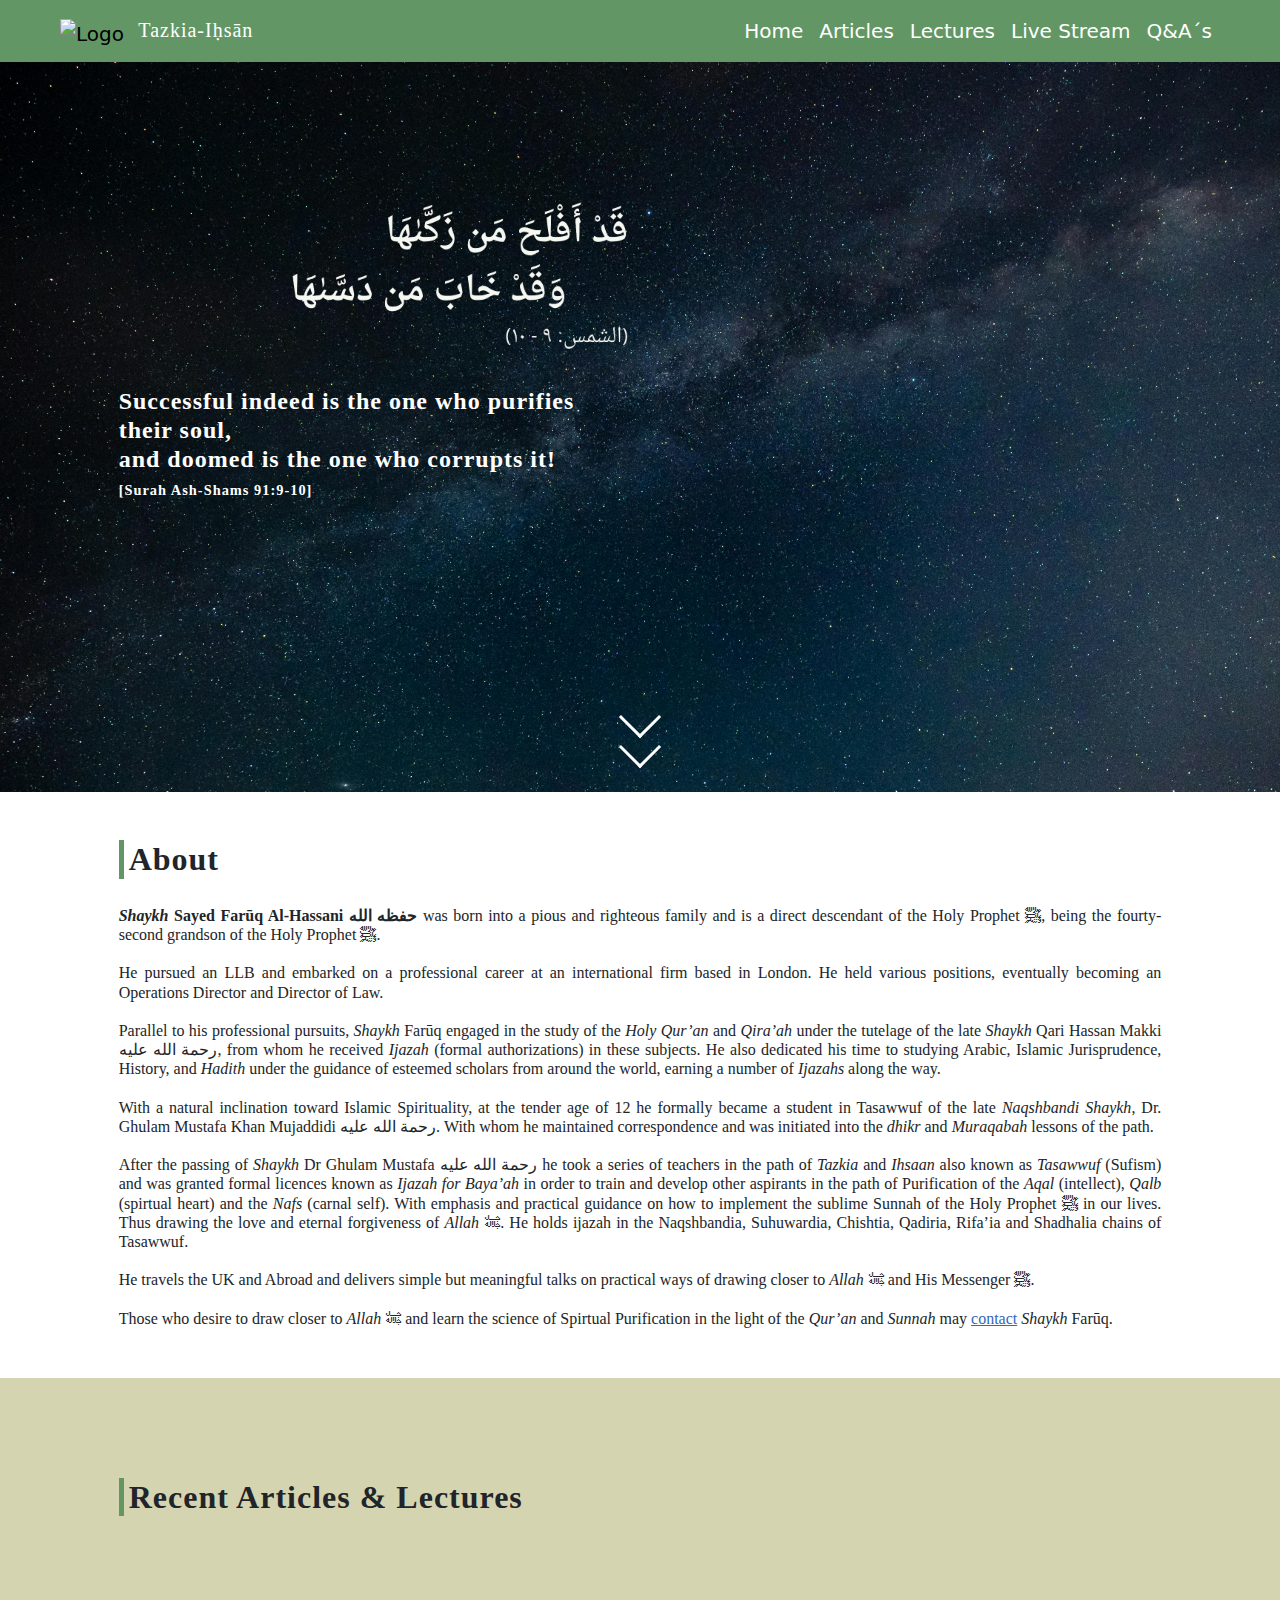
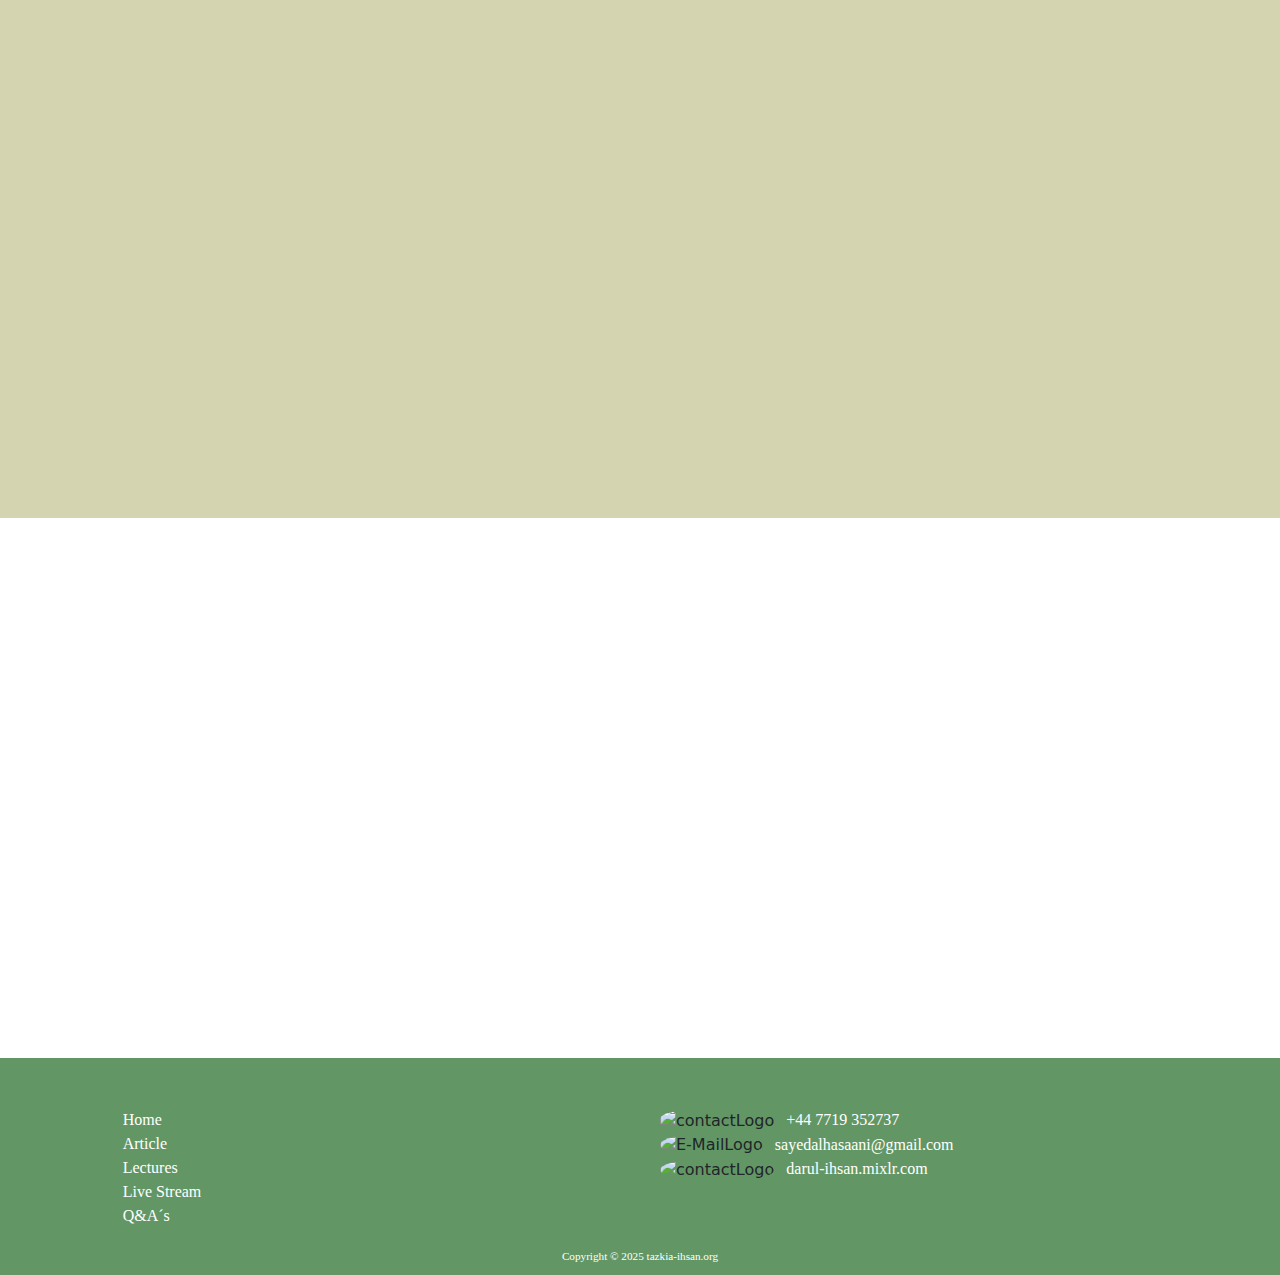
==== commit f6759616: "Update index.html" ====
--- a/index.html
+++ b/index.html
@@ -37,9 +37,9 @@
             <nav class="navbar navbar-expand-lg Navig sticky-top">
                 <div class="container-fluid">
 
-                    <a class="navbar-brand d-flex align-items-center ms-md-5 ms-3" href="index.html">
+                    <a class="navbar-brand ms-md-5 ms-3" href="index.html">
                         <img src="Media/Logo.png" alt="Logo" class="Naviglogo">
-                        <span class="fs-2 ms-2 NavHeader" style="color: white;">Tazkia-Iḥsān</span>
+                        <span class="ms-2 NavHeader" style="color: white;">Tazkia-Iḥsān</span>
                     </a>
 
                     <button class="navbar-toggler" type="button" data-bs-toggle="collapse" data-bs-target="#navbarNav"
